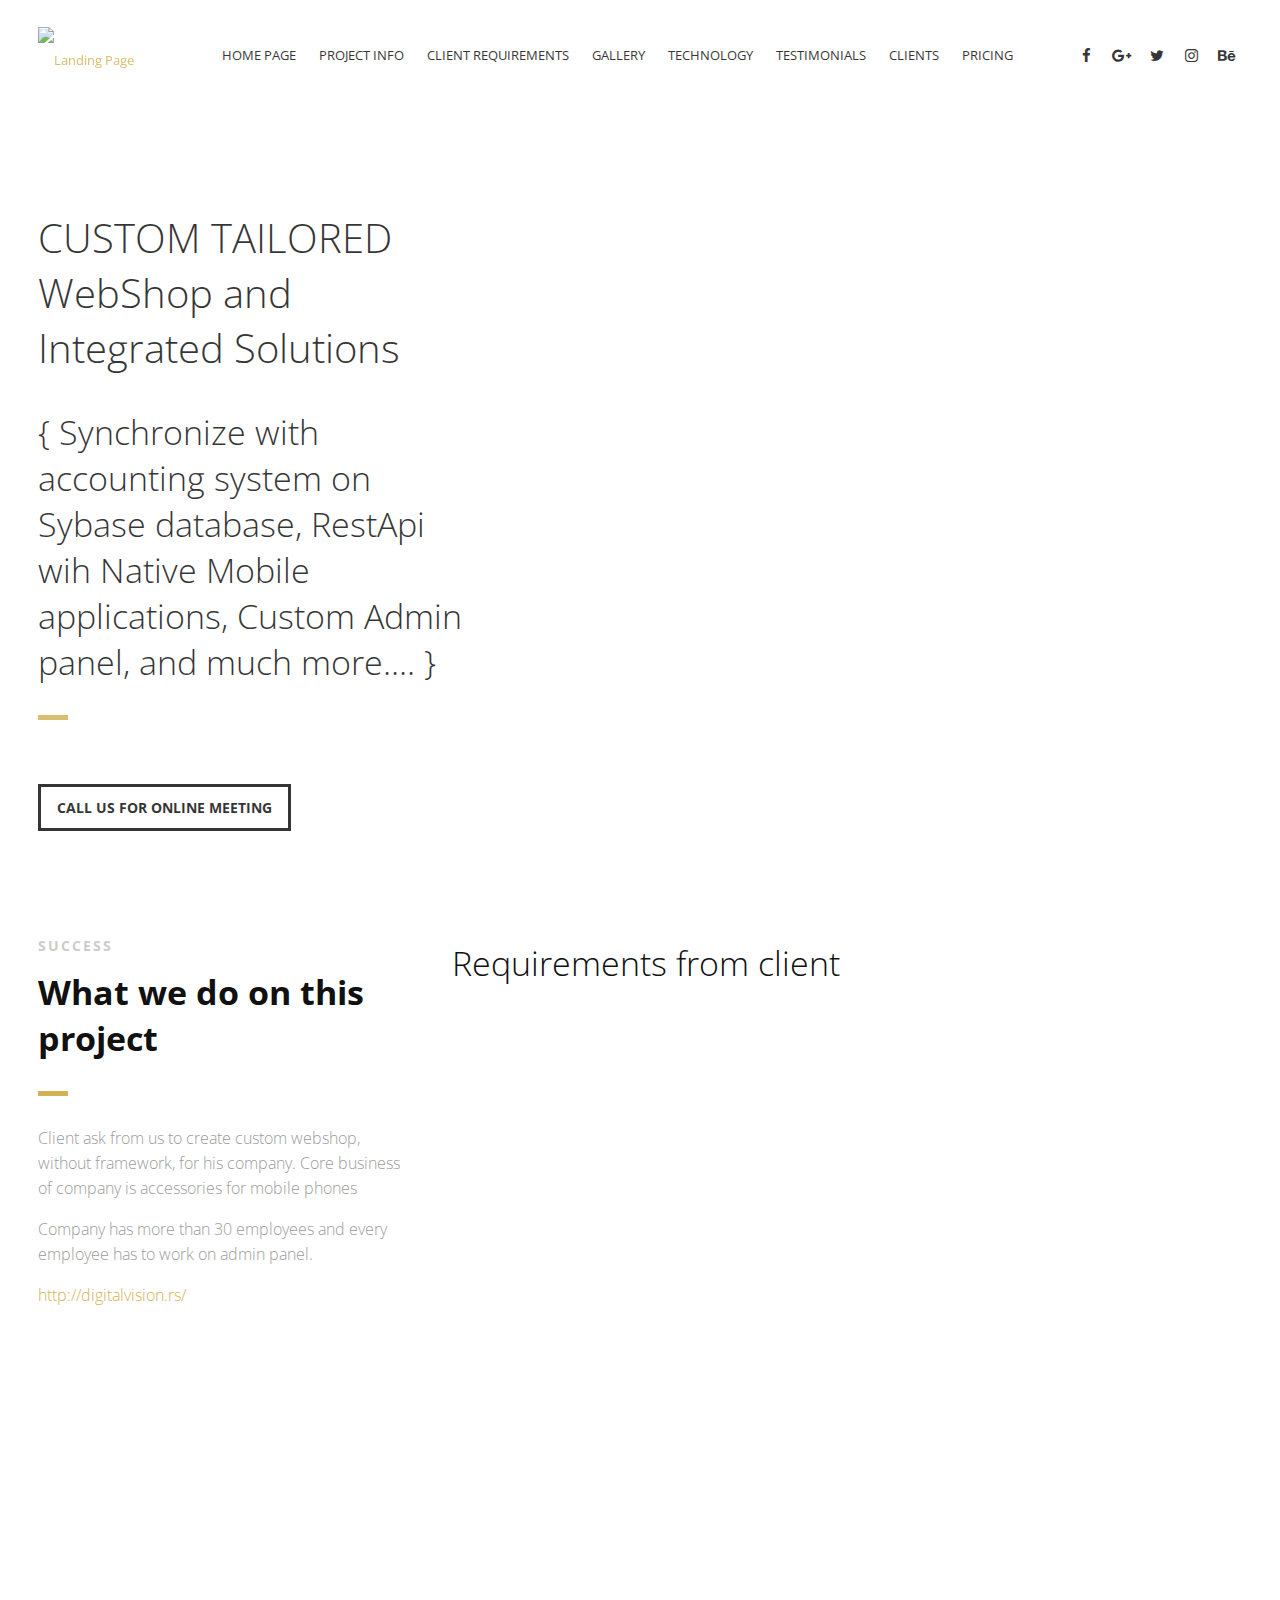
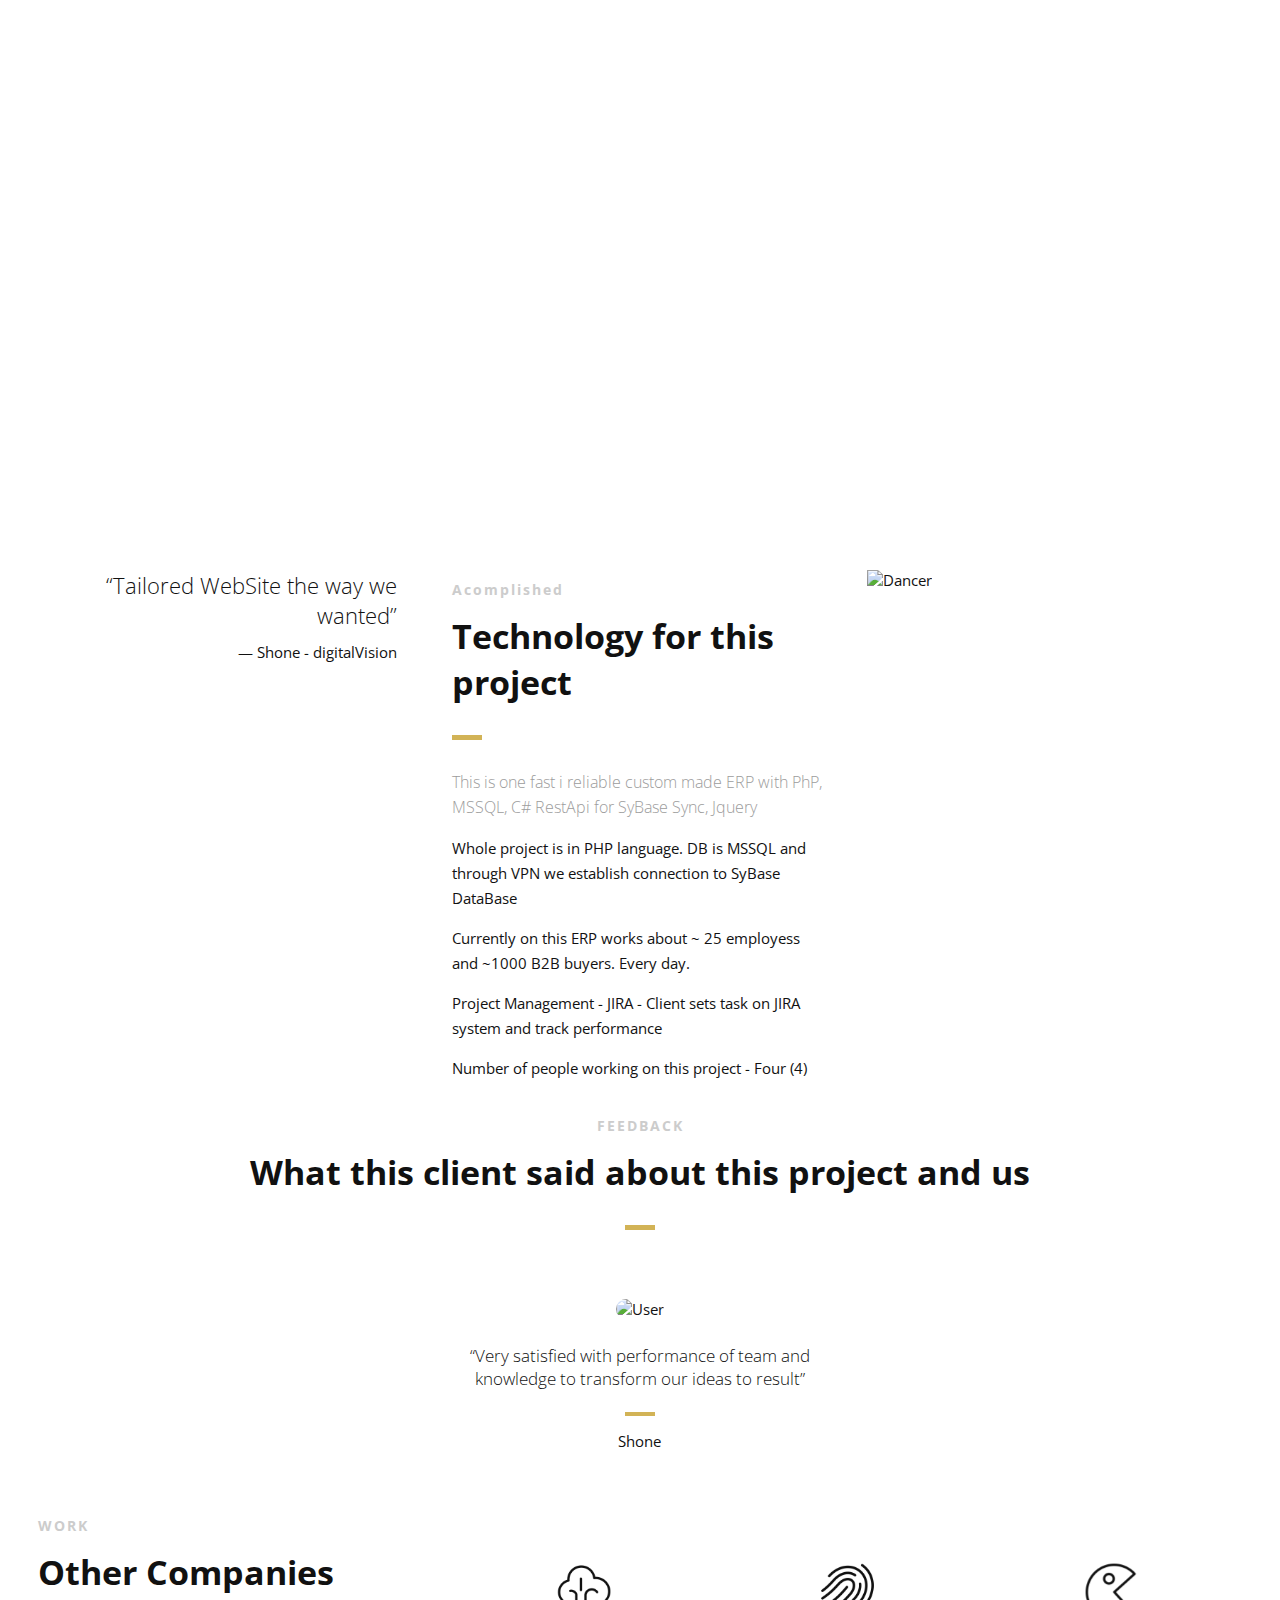
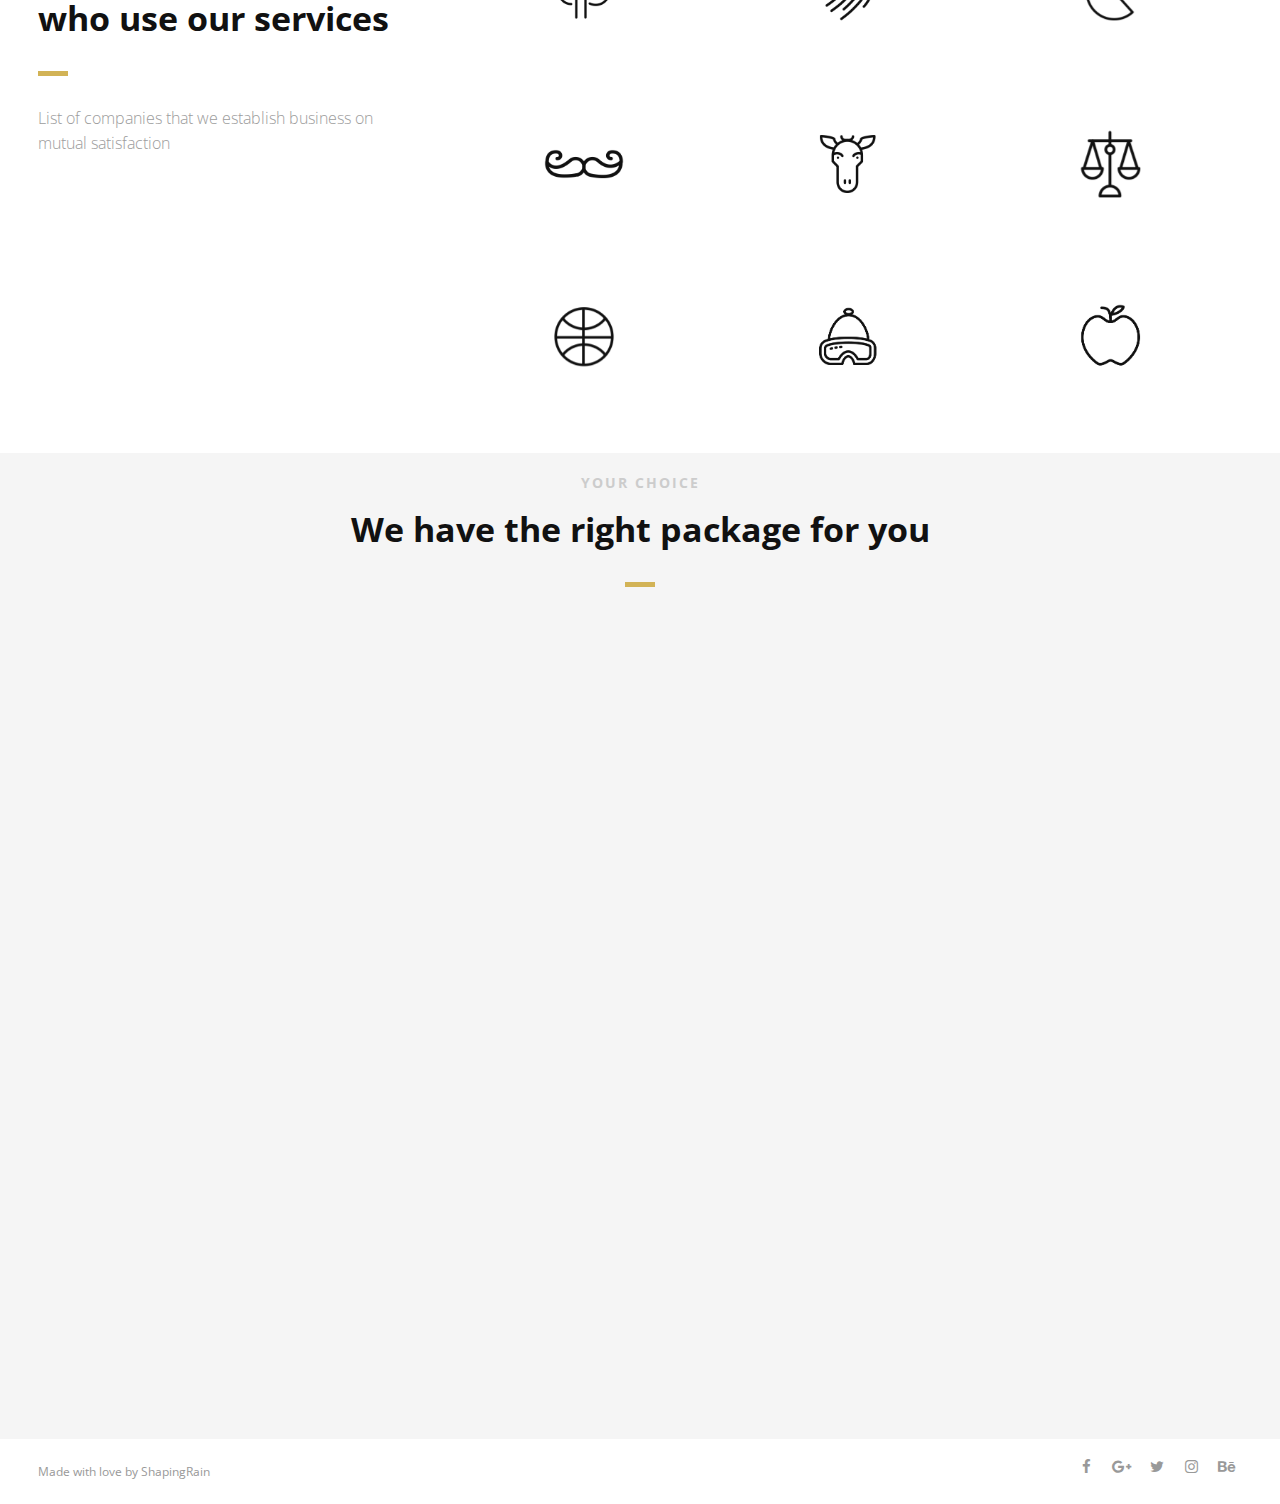
==== detailview/index.html @ 72f4856e "DetailedView" ====
<!DOCTYPE html>
<html>
<head lang="en">
    <meta charset="UTF-8">

    <!--Page Title-->
    <title>BeoDigital.Tech - Custom Tailored Web Solutions</title>

    <!--Meta Keywords and Description-->
    <meta name="keywords" content="">
    <meta name="description" content="">
    <meta name="viewport" content="width=device-width, initial-scale=1.0, user-scalable=no"/>

    <!--Favicon-->
    <link rel="shortcut icon" href="images/favicon.ico" title="Favicon"/>

    <!-- Main CSS Files -->
    <link rel="stylesheet" href="css/style.css">

    <!-- Namari Color CSS -->
    <link rel="stylesheet" href="css/namari-color.css">

    <!--Icon Fonts - Font Awesome Icons-->
    <link rel="stylesheet" href="css/font-awesome.min.css">

    <!-- Animate CSS-->
    <link href="css/animate.css" rel="stylesheet" type="text/css">

    <!--Google Webfonts-->
    <link href='https://fonts.googleapis.com/css?family=Open+Sans:400,300,600,700,800' rel='stylesheet' type='text/css'>
</head>
<body>

<!-- Preloader -->
<div id="preloader">
    <div id="status" class="la-ball-triangle-path">
        <div></div>
        <div></div>
        <div></div>
    </div>
</div>
<!--End of Preloader-->

<div class="page-borderXX" data-wow-duration="0.7s" data-wow-delay="0.2s">
    <div class="top-border wow fadeInDown animated" style="visibility: visible; animation-name: fadeInDown;"></div>
    <div class="right-border wow fadeInRight animated" style="visibility: visible; animation-name: fadeInRight;"></div>
    <div class="bottom-border wow fadeInUp animated" style="visibility: visible; animation-name: fadeInUp;"></div>
    <div class="left-border wow fadeInLeft animated" style="visibility: visible; animation-name: fadeInLeft;"></div>
</div>

<div id="wrapper">

    <header class="scrollto clearfix" data-enllax-ratio=".5">
        <div id="header" class="nav-collapse">
            <div class="row clearfix">
                <div class="col-1">

                    <!--Logo-->
                    <div id="logo">

                        <!--Logo that is shown on the banner-->
                        <a href="/"><img src="/images/made-of-wood---logo.png" id="banner-logo" alt="Landing Page"/></a>
                        <!--End of Banner Logo-->

                        <!--The Logo that is shown on the sticky Navigation Bar-->
                        <img src="/images/made-of-wood---logo.png" id="navigation-logo" alt="Landing Page"/>
                        <!--End of Navigation Logo-->

                    </div>
                    <!--End of Logo-->

                    <aside>

                        <!--Social Icons in Header-->
                        <ul class="social-icons">
                            <li>
                                <a target="_blank" title="Facebook" href="https://www.facebook.com/username">
                                    <i class="fa fa-facebook fa-1x"></i><span>Facebook</span>
                                </a>
                            </li>
                            <li>
                                <a target="_blank" title="Google+" href="http://google.com/+username">
                                    <i class="fa fa-google-plus fa-1x"></i><span>Google+</span>
                                </a>
                            </li>
                            <li>
                                <a target="_blank" title="Twitter" href="http://www.twitter.com/username">
                                    <i class="fa fa-twitter fa-1x"></i><span>Twitter</span>
                                </a>
                            </li>
                            <li>
                                <a target="_blank" title="Instagram" href="http://www.instagram.com/username">
                                    <i class="fa fa-instagram fa-1x"></i><span>Instagram</span>
                                </a>
                            </li>
                            <li>
                                <a target="_blank" title="behance" href="http://www.behance.net">
                                    <i class="fa fa-behance fa-1x"></i><span>Behance</span>
                                </a>
                            </li>
                        </ul>
                        <!--End of Social Icons in Header-->

                    </aside>

                    <!--Main Navigation-->
                    <nav id="nav-main">
                        <ul>
                            <li>
                                <a href="/">HOME PAGE</a>
                            </li>
                            <li>
                                <a href="#banner">Project info</a>
                            </li>
                            <li>
                                <a href="#about">Client requirements</a>
                            </li>
                            <li>
                                <a href="#gallery">Gallery</a>
                            </li>
                            <li>
                                <a href="#services">Technology</a>
                            </li>
                            <li>
                                <a href="#testimonials">Testimonials</a>
                            </li>
                            <li>
                                <a href="#clients">Clients</a>
                            </li>
                            <li>
                                <a href="#pricing">Pricing</a>
                            </li>
                        </ul>
                    </nav>
                    <!--End of Main Navigation-->

                    <div id="nav-trigger"><span></span></div>
                    <nav id="nav-mobile"></nav>

                </div>
            </div>
        </div>
        <!--End of Header-->

        <!--Banner Content-->
        <div id="banner-content" class="row clearfix">

            <div class="col-38">

                <div class="section-heading">
                    <h1>CUSTOM TAILORED WebShop and Integrated Solutions</h1>

                    <h2>{ Synchronize with accounting system on Sybase database, RestApi wih Native Mobile applications, Custom Admin panel, and much more.... }</h2>
                </div>

                <!--Call to Action-->
                <a href="/#contact" class="button">CALL US FOR ONLINE MEETING</a>
                <!--End Call to Action-->

            </div>
            <div class="col-61">
                <img src="images/banner-images/digitalvisionblack.png" alt="">
                <!--End Call to Action-->

            </div>

        </div>
        <!--End of Row-->
    </header>

    <!--Main Content Area-->
    <main id="content">

        <!--Introduction-->
        <section id="about" class="introduction scrollto">

            <div class="row clearfix">

                <div class="col-3">
                    <div class="section-heading">
                        <h3>SUCCESS</h3>

                        <h2 class="section-title">What we do on this project</h2>

                        <p class="section-subtitle">Client ask from us to create custom webshop, without framework, for his company. Core business of company is accessories for mobile phones</p>

                        <p class="section-subtitle">Company has more than 30 employees and every employee has to work on admin panel. </p>
                        <p class="section-subtitle"><a target="_blank" href="http://digitalvision.rs/">http://digitalvision.rs/</a></p>
                    </div>

                </div>

                <div class="col-2-3">
                    <h2>Requirements from client</h2>


                    <div class="col-2 icon-block icon-top wow fadeInUp catul" data-wow-delay="0.1s">
                        <div class="icon-block-description">
                            <h4>Fast and reliable website</h4>

                            <p>What we do : </p>

                            <p>Because most of selling is in the morning hours, we use AWS instance and optimise resources based on customer behavior.</p>

                            <p>Also we monitoring and customise AWS instance (Ubuntu) for best performance</p>
                        </div>
                    </div>

                    <div class="col-2 icon-block icon-top wow fadeInUp catul" data-wow-delay="0.1s">
                        <div class="icon-block-description">
                            <h4>Synchronise all articles data from accounting software on every change in system</h4>

                            <p>What we do : </p>

                            <p>Accounting DataBase is SyBase so we have to creat two ways of comunication</p>
                            <ul>
                                <li>Direct query to DataBase</li>
                                <li>Use RestAPi Calls</li>
                            </ul>
                            <p>For that operation we create two way VPN communication with central Accounting DataBase</p>
                            <aside id="gallery" class="row text-center scrollto clearfix" data-featherlight-gallery
                                   data-featherlight-filter="a">
                                <a href="/dokumenti/awsvpn.jpg" data-featherlight="image" class="col-2 wow fadeIn"
                                   data-wow-delay="0.1s"><img src="/dokumenti/awsvpn.jpg" alt="Landing Page"/></a>
                            </aside>
                        </div>
                    </div>

                    <div class="col-2 icon-block icon-top wow fadeInUp catul" data-wow-delay="0.1s">
                        <div class="icon-block-description">
                            <h4>Create custom admin panel</h4>

                            <p>What we do : </p>

                            <p>Admin panel consist of two parts</p>
                            <ul>
                                <li>System monitoring - B2B ordering</li>
                                <li>Front End Management</li>
                            </ul>
                            <p>And much more custom solutions... Mail Server, Actions, News, Reviews, Banners, Custom prices, total consumption (week, month, year)....</p>
                            <p style="text-decoration: underline">In short, what client usk from us to create we accomplish that task</p>

                        </div>
                    </div>

                    <div class="col-2 icon-block icon-top wow fadeInUp catul" data-wow-delay="0.1s">
                        <div class="icon-block-description">
                            <h4>Mobile application for in house merchandisers and traveling salesman</h4>
                            <p>What we do : </p>
                            <p>We create couple mobile applications which rely on Server RestApi call</p>
                            <p>Every application in custom made, native platform and high level of security - (some of them are not on market)</p>
                            <p><br><br><br></p>
                        </div>
                    </div>



                    <div class="col-2 icon-block icon-top wow fadeInUp catul" data-wow-delay="0.1s">
                        <div class="icon-block-description">
                            <h4>Support</h4>

                            <p style="text-decoration: underline">When we develop website from ground we give client full support and maintenance of whole system</p>
                            <p>24/7</p>
                        </div>
                    </div>

                    <div class="col-2 icon-block icon-top wow fadeInUp catul" data-wow-delay="0.1s">
                        <div class="icon-block-description">
                            <h4>Custom design</h4>
                            <p>What we do : </p>
                            <p>Accordin to requst of client we create custom design</p>
                            <p>Fully Responsive</p>
                        </div>
                    </div>


                  <!--  <div class="col-2 icon-block icon-top wow fadeInUp" data-wow-delay="0.5s">
                        <div class="icon">
                            <i class="fa fa-tablet fa-2x"></i>
                        </div>
                        <div class="icon-block-description">
                            <h4>Fully Responsive</h4>
                            <p>Id porro tritani recusabo usu, eum intellegam consequuntur et. Fugit debet ea sit, an pro
                                nemore vivendum</p>
                        </div>
                    </div>-->



                </div>

            </div>


        </section>
        <!--End of Introduction-->


        <!--Gallery-->
        <aside id="gallery" class="row text-center scrollto clearfix" data-featherlight-gallery
               data-featherlight-filter="a">

            <a href="/detailview/images/gallery-images/digitalvision1.PNG" data-featherlight="image" class="col-3 wow fadeIn"
               data-wow-delay="0.1s"><img src="/detailview/images/gallery-images/digitalvision1.PNG" alt="Landing Page"/></a>
            <a href="/detailview/images/gallery-images/digitalvision2.PNG" data-featherlight="image" class="col-3 wow fadeIn"
               data-wow-delay="0.3s"><img src="/detailview/images/gallery-images/digitalvision2.PNG" alt="Landing Page"/></a>
            <a href="/detailview/images/gallery-images/digitalvision3.PNG" data-featherlight="image" class="col-3 wow fadeIn"
               data-wow-delay="0.5s"><img src="/detailview/images/gallery-images/digitalvision3.PNG" alt="Landing Page"/></a>
            <a href="/detailview/images/gallery-images/digitalvision4.PNG" data-featherlight="image" class="col-3 wow fadeIn"
               data-wow-delay="1.1s"><img src="/detailview/images/gallery-images/digitalvision4.PNG" alt="Landing Page"/></a>
            <a href="/detailview/images/gallery-images/digitalvision5.PNG" data-featherlight="image" class="col-3 wow fadeIn"
               data-wow-delay="0.9s"><img src="/detailview/images/gallery-images/digitalvision5.PNG" alt="Landing Page"/></a>
            <a href="/detailview/images/gallery-images/digitalvision6.PNG" data-featherlight="image" class="col-3 wow fadeIn"
               data-wow-delay="0.7s"><img src="/detailview/images/gallery-images/digitalvision6.PNG" alt="Landing Page"/></a>

        </aside>
        <!--End of Gallery-->


        <!--Content Section-->
        <div id="services" class="scrollto clearfix">

            <div class="row no-padding-bottom clearfix">


                <!--Content Left Side-->
                <div class="col-3">
                    <!--User Testimonial-->
                    <blockquote class="testimonial text-right bigtest">
                        <q>Tailored WebSite the way we wanted</q>
                        <footer>— Shone - digitalVision</footer>
                    </blockquote>
                    <!-- End of Testimonial-->

                </div>
                <!--End Content Left Side-->

                <!--Content of the Right Side-->
                <div class="col-3">
                    <div class="section-heading">
                        <h3>Acomplished</h3>

                        <h2 class="section-title">Technology for this project</h2>

                        <p class="section-subtitle">This is one fast i reliable custom made ERP with PhP, MSSQL, C# RestApi for SyBase Sync, Jquery </p>
                    </div>
                    <p>
                        Whole project is in PHP language. DB is MSSQL and through VPN we establish connection to SyBase DataBase
                    </p>

                    <p>
                        Currently on this ERP works about ~ 25 employess and ~1000 B2B buyers. Every day.
                    </p>
                    <p>
                        Project Management - JIRA - Client sets task on JIRA system and track performance
                    </p>
                    <p>
                        Number of people working on this project - Four (4)
                    </p>
                    <!-- Just replace the Video ID "UYJ5IjBRlW8" with the ID of your video on YouTube (Found within the URL) -->
                   <!-- <a href="#" data-videoid="UYJ5IjBRlW8" data-videosite="youtube" class="button video link-lightbox">
                        WATCH VIDEO <i class="fa fa-play" aria-hidden="true"></i>
                    </a>-->
                    
                </div>
                <!--End Content Right Side-->

                <div class="col-3">
                    <img src="/detailview/images/banner-images/blue_line.png" alt="Dancer"/>
                </div>

            </div>


        </div>
        <!--End of Content Section-->

        <!--Testimonials-->
        <aside id="testimonials" class="scrollto text-center" data-enllax-ratio=".2">

            <div class="row clearfix">

                <div class="section-heading">
                    <h3>FEEDBACK</h3>

                    <h2 class="section-title">What this client said about this project and us</h2>
                </div>

                <!--User Testimonial-->
                <blockquote class="col-3 testimonial classic">

                </blockquote>
                <!-- End of Testimonial-->

                <!--User Testimonial-->
                <blockquote class="col-3 testimonial classic">
                    <img src="images/user-images/logodigitalvision.png" alt="User"/>
                    <q>Very satisfied with performance of team and knowledge to transform our ideas to result</q>
                    <footer>Shone</footer>
                </blockquote>
                <!-- End of Testimonial-->

                <!--User Testimonial-->
                <blockquote class="col-3 testimonial classic">

                </blockquote>
                <!-- End of Testimonial-->

            </div>

        </aside>
        <!--End of Testimonials-->

        <!--Clients-->
        <section id="clients" class="scrollto clearfix">
            <div class="row clearfix">

                <div class="col-3">

                    <div class="section-heading">
                        <h3>WORK</h3>

                        <h2 class="section-title">Other Companies who use our services</h2>

                        <p class="section-subtitle">List of companies that we establish business on mutual satisfaction</p>
                    </div>

                </div>

                <div class="col-2-3">

                    <a href="#" class="col-3">
                        <img src="images/company-images/company-logo1.png" alt="Company"/>

                        <div class="client-overlay"><span>Tree</span></div>
                    </a>
                    <a href="#" class="col-3">
                        <img src="images/company-images/company-logo2.png" alt="Company"/>

                        <div class="client-overlay"><span>Fingerprint</span></div>
                    </a>
                    <a href="#" class="col-3">
                        <img src="images/company-images/company-logo3.png" alt="Company"/>

                        <div class="client-overlay"><span>The Man</span></div>
                    </a>
                    <a href="#" class="col-3">
                        <img src="images/company-images/company-logo4.png" alt="Company"/>

                        <div class="client-overlay"><span>Mustache</span></div>
                    </a>
                    <a href="#" class="col-3">
                        <img src="images/company-images/company-logo5.png" alt="Company"/>

                        <div class="client-overlay"><span>Goat</span></div>
                    </a>
                    <a href="#" class="col-3">
                        <img src="images/company-images/company-logo6.png" alt="Company"/>

                        <div class="client-overlay"><span>Justice</span></div>
                    </a>
                    <a href="#" class="col-3">
                        <img src="images/company-images/company-logo7.png" alt="Company"/>

                        <div class="client-overlay"><span>Ball</span></div>
                    </a>
                    <a href="#" class="col-3">
                        <img src="images/company-images/company-logo8.png" alt="Company"/>

                        <div class="client-overlay"><span>Cold</span></div>
                    </a>

                    <a href="#" class="col-3">
                        <img src="images/company-images/company-logo9.png" alt="Company"/>

                        <div class="client-overlay"><span>Cold</span></div>
                    </a>

                </div>

            </div>
        </section>
        <!--End of Clients-->

        <!--Pricing Tables-->
        <section id="pricing" class="secondary-color text-center scrollto clearfix ">
            <div class="row clearfix">

                <div class="section-heading">
                    <h3>YOUR CHOICE</h3>

                    <h2 class="section-title">We have the right package for you</h2>
                </div>

                <!--Pricing Block-->
                <div class="pricing-block col-3 wow fadeInUp" data-wow-delay="0.4s">
                    <div class="pricing-block-content">
                        <h3>Personal</h3>

                        <p class="pricing-sub">The standard version</p>

                        <div class="pricing">
                            <div class="price"><span>$</span>19</div>
                            <p>Lorem ipsum dolor sit amet, consectetur adipiscing elit</p>
                        </div>
                        <ul>
                            <li>5 Downloads</li>
                            <li>2 Extensions</li>
                            <li>Tutorials</li>
                            <li>Forum Support</li>
                            <li>1 year free updates</li>
                        </ul>
                        <a href="#" class="button">BUY TODAY</a>
                    </div>
                </div>
                <!--End Pricing Block-->

                <!--Pricing Block-->
                <div class="pricing-block featured col-3 wow fadeInUp" data-wow-delay="0.6s">
                    <div class="pricing-block-content">
                        <h3>Student</h3>

                        <p class="pricing-sub">Most popular choice</p>

                        <div class="pricing">
                            <div class="price"><span>$</span>29</div>
                            <p>Lorem ipsum dolor sit amet, consectetur adipiscing elit</p>
                        </div>
                        <ul>
                            <li>15 Downloads</li>
                            <li>5 Extensions</li>
                            <li>Tutorials with Files</li>
                            <li>Forum Support</li>
                            <li>2 years free updates</li>
                        </ul>
                        <a href="#" class="button">BUY TODAY</a>
                    </div>
                </div>
                <!--End Pricing Block-->

                <!--Pricing Block-->
                <div class="pricing-block col-3 wow fadeInUp" data-wow-delay="0.8s">
                    <div class="pricing-block-content">
                        <h3>Business</h3>

                        <p class="pricing-sub">For the whole team</p>

                        <div class="pricing">
                            <div class="price"><span>$</span>49</div>
                            <p>Lorem ipsum dolor sit amet, consectetur adipiscing elit</p>
                        </div>
                        <ul>
                            <li>Unlimited Downloads</li>
                            <li>Unlimited Extensions</li>
                            <li>HD Video Tutorials</li>
                            <li>Chat Support</li>
                            <li>Lifetime free updates</li>
                        </ul>
                        <a href="#" class="button">BUY TODAY</a>
                    </div>
                </div>
                <!--End Pricing Block-->

            </div>
        </section>
        <!--End of Pricing Tables-->

    </main>
    <!--End Main Content Area-->


    <!--Footer-->
    <footer id="landing-footer" class="clearfix">
        <div class="row clearfix">

            <p id="copyright" class="col-2">Made with love by <a href="https://www.shapingrain.com">ShapingRain</a></p>

            <!--Social Icons in Footer-->
            <ul class="col-2 social-icons">
                <li>
                    <a target="_blank" title="Facebook" href="https://www.facebook.com/username">
                        <i class="fa fa-facebook fa-1x"></i><span>Facebook</span>
                    </a>
                </li>
                <li>
                    <a target="_blank" title="Google+" href="http://google.com/+username">
                        <i class="fa fa-google-plus fa-1x"></i><span>Google+</span>
                    </a>
                </li>
                <li>
                    <a target="_blank" title="Twitter" href="http://www.twitter.com/username">
                        <i class="fa fa-twitter fa-1x"></i><span>Twitter</span>
                    </a>
                </li>
                <li>
                    <a target="_blank" title="Instagram" href="http://www.instagram.com/username">
                        <i class="fa fa-instagram fa-1x"></i><span>Instagram</span>
                    </a>
                </li>
                <li>
                    <a target="_blank" title="behance" href="http://www.behance.net">
                        <i class="fa fa-behance fa-1x"></i><span>Behance</span>
                    </a>
                </li>
            </ul>
            <!--End of Social Icons in Footer-->
        </div>
    </footer>
    <!--End of Footer-->

</div>

<!-- Include JavaScript resources -->
<script src="js/jquery.1.8.3.min.js"></script>
<script src="js/wow.min.js"></script>
<script src="js/featherlight.min.js"></script>
<script src="js/featherlight.gallery.min.js"></script>
<script src="js/jquery.enllax.min.js"></script>
<script src="js/jquery.scrollUp.min.js"></script>
<script src="js/jquery.easing.min.js"></script>
<script src="js/jquery.stickyNavbar.min.js"></script>
<script src="js/jquery.waypoints.min.js"></script>
<script src="js/images-loaded.min.js"></script>
<script src="js/lightbox.min.js"></script>
<script src="js/site.js"></script>


</body>
</html>
---- detailview/css/style.css ----
/* Namari Landing Page v.1.1.0 Style Index - a free landing page by shapingrain.com

1. Default and Reset styles
- 1.1 Input Elements
2. Global elements
- 2.1 Header
- 2.2 Logo
- 2.3 Buttons
- 2.4 Navigation
- 2.5 Social Elements
- 2.6 Images
3. Fonts and Headings
4. Banner
- 4.1 SignUp Form
5. Content Elements
- 5.1 Icons
- 5.2 Parallax Elements
- 5.3 Divider
6. Landing Page Sections
- 6.1 Features
- 6.2 Testimonials
- 6.3 Gallery
- 6.4 Video
- 6.5 Clients
- 6.6 Pricing Table
7. Footer


/*------------------------------------------------------------------------------------------*/
/* 1. Defaults & Reset of specific styles across browsers */
/*------------------------------------------------------------------------------------------*/

*, *:before, *:after {
    -webkit-box-sizing: border-box;
    -moz-box-sizing: border-box;
    box-sizing: border-box;
}

body, div, dl, dt, dd, ul, ol, li, h1, h2, h3, h4, h5, h6, pre, form, blockquote, th, td {
    margin: 0;
    padding: 0;
    direction: ltr;
}

body {
    margin: 0;
    padding: 0;
    -webkit-font-smoothing: antialiased;
    overflow-x: hidden;
}

p {
    line-height: 25px;
}

.row img {
    height: auto;
    max-width: 100%;
}

a {
    text-decoration: none;
    line-height: inherit;
    -webkit-transition: opacity 0.3s ease-out;
    -moz-transition: opacity 0.3s ease-out;
    -o-transition: opacity 0.3s ease-out;
    transition: opacity 0.3s ease-out;
}

iframe {
    border: 0 !important;
}

.parallax-window {
    min-height: 400px;
    background: transparent;
}

figure {
    margin: 0;
}

/* Page Border */

.page-border {
    position: fixed;
    z-index: 999999;
    pointer-events: none;
}

.page-border .bottom-border, .page-border .left-border, .page-border .right-border, .page-border .top-border {
    background: #f3f3ef;
    position: fixed;
    z-index: 9999;
}

.page-border > .top-border, .page-border > .right-border, .page-border > .bottom-border, .page-border > .left-border {
    padding: 11px;
    background: #ccc;
}

.page-border .bottom-border, .page-border .top-border {
    width: 100%;
    padding: 10px;
    left: 0;
}

.page-border .left-border, .page-border .right-border {
    padding: 10px;
    height: 100%;
    top: 0;
}

.page-border .top-border {
    top: 0;
}

.page-border .right-border {
    right: 0;
}

.page-border .bottom-border {
    bottom: 0;
}

.page-border .left-border {
    left: 0;
}

#wrapper {
    margin:0 0px;
    padding: 0px 0;
    position: relative;
}


/* --------- 1.1 Input Elements ---------- */

input, textarea {
    border: 1px solid #e1e1e1;
    padding: 10px;
    -webkit-transition: all .3s linear;
    -moz-transition: all .3s linear;
    transition: all .3s linear;
    border-radius: 3px;
}

input {
    height: 40px;
    margin: 3px 0;
    outline: none;
    line-height: normal;
    font-size: 14px;
}

input[type="submit"] {
    cursor: pointer;
    border-style: solid;
    border-width: 2px;
    padding-top: 0;
    padding-bottom: 0;
}

select {
    border: 1px solid #e1e1e1;
    height: 40px;
    padding: 5px;
}

input:focus, textarea:focus {
    box-shadow: inset 0 1px 3px rgba(0, 0, 0, 0.1);
}

*:focus {
    outline: none;
}

/*------------------------------------------------------------------------------------------*/
/* 2. Layout Elements */
/*------------------------------------------------------------------------------------------*/

section {
    clear: both;
    overflow: hidden;
}

/* Rows and Columns */

.row {
    max-width: 1245px;
    margin: 0 auto;
    padding: 10px 0;
    position: relative;
}

.no-padding-bottom .row, .no-padding-bottom div, .no-padding-bottom.row {
    padding-bottom: 0;
}

.no-padding-top.row, .no-padding-top div {
    padding-top: 0;
}

.big-padding-top {
    padding-top: 75px !important;
}

.big-padding-bottom {
    padding-bottom: 85px !important;
}

/* Targets all elements */

[class*='col-'] {
    float: left;
    padding: 20px;
}

#clients .col-2-3 [class*='col-'] {
    padding: 0;
}

/* Clearfix */

.clearfix:after {
    content: "";
    display: table;
    clear: both;
}

/* Main Widths */

.col-1 {
    width: 100%;
}

.col-2 {
    width: 50%;
}

.col-3 {
    width: 33.33%;
}

.col-4 {
    width: 25%;
}

.col-5 {
    width: 20%;
}

.col-6 {
    width: 16.6666666667%;
}

.col-7 {
    width: 14.2857142857%;
}

.col-8 {
    width: 12.5%;
}

.col-9 {
    width: 11.1111111111%;
}

.col-10 {
    width: 10%;
}

.col-11 {
    width: 9.09090909091%;
}

.col-12 {
    width: 8.33%;
}

.col-2-3 {
    width: 66.66%;
}

.col-3-4 {
    width: 75%;
}

.col-9-10 {
    width: 90%;
}

/* Golden Ratio */
.col-61 {
    width: 61.8%;
}

.col-38 {
    width: 38.2%;
}

/* --------- 2.1 Header --------- */

#header {
    height: 71px !important;
    overflow: visible;
    z-index: 9999;
    width: 100%;
    position: absolute !important;
}

#header .row {
    padding: 0;
}

#header aside {
    text-align: right;
}

#header ul {
    text-align: center;
}

#header li {
    display: inline-block;
    list-style: none;
    margin: 0;
}

/* --------- 2.2 Logo ---------- */

#logo {
    float: left;
    height: 71px;
    line-height: 66px;
    margin-right: 15px;
}

#logo h1, #logo h2 {
    display: inline-block;
}

#banner #logo h1 {
    font-size: 28px;
    margin-right: 10px;
    font-weight: 900;
    padding: 0;
}

#logo h2 {
    font-size: 18px;
    padding: 0;
}

#logo img {
    max-height: 55px;
    vertical-align: middle;
    margin-right: 15px;
}

#navigation-logo {
    display: none;
}

.nav-solid #logo #banner-logo {
    display: none;
}

.nav-solid #logo #navigation-logo {
    display: inline-block;
}

/* --------- 2.3 Buttons ---------- */

.call-to-action {
    padding: 35px 0 35px 0;
}

/*Style*/

.button {
    font-size: 16px;
    margin: 35px 0;
    padding: 11px 16px;
    -webkit-transition: all .3s linear;
    -moz-transition: all .3s linear;
    transition: all .3s linear;
    display: inline-block;
    border-width: 3px;
    border-style: solid;
}

/* Play Button */

#video-section {
    position:relative;
}

.play-video {
    height:110px;
    position:absolute;
    top:50%;
    margin-top:-110px;
    width:100%;
}

.play-icon {
    display: inline-block;
    font-size: 0px;
    cursor: pointer;
    margin: 45px auto;
    width: 110px;
    height: 110px;
    border-radius: 50%;
    text-align: center;
    position: relative;
    z-index: 1;
}

.play-icon:after {
    pointer-events: none;
    position: absolute;
    width: 100%;
    height: 100%;
    border-radius: 50%;
    content: '';
    -webkit-box-sizing: content-box;
    -moz-box-sizing: content-box;
    box-sizing: content-box;
}

.play-icon:before {
    font-family: 'fontawesome';
    content: '\f144';
    speak: none;
    font-size: 74px;
    line-height: 110px;
    font-style: normal;
    font-weight: normal;
    font-variant: normal;
    text-transform: none;
    display: block;
    -webkit-font-smoothing: antialiased;
    color:#fff;
}

.play-video .play-icon {
    background: rgba(255, 255, 255, 0.5);
    -webkit-transition: -webkit-transform ease-out 0.3s, background 0.4s;
    -moz-transition: -moz-transform ease-out 0.3s, background 0.4s;
    transition: transform ease-out 0.3s, background 0.4s;
}

.play-video .play-icon:after {
    top: 0;
    left: 0;
    padding: 0;
    z-index: -1;
    box-shadow: 0 0 0 2px rgba(255, 255, 255, 0.1);
    opacity: 0;
    -webkit-transform: scale(0.9);
    -moz-transform: scale(0.9);
    -ms-transform: scale(0.9);
    transform: scale(0.9);
}

.play-video .play-icon:hover {
    background: rgba(255, 255, 255, 0.05);
    -webkit-transform: scale(0.93);
    -moz-transform: scale(0.93);
    -ms-transform: scale(0.93);
    transform: scale(0.93);
    color: #fff;
}


/* --------- 2.4 Navigation ---------- */

#header {
    font-size: 13px;
}

#header aside {
    float: right;
}

#header nav ul {
    text-transform: uppercase;

}

#header nav a {
    height: 71px;
    line-height: 71px;
    display: block;
    padding: 0 10px;
}

#header nav a:hover {
    opacity: 0.6;
}

/*Navigation Solid*/

#header.nav-solid [class*='col-'] {
    padding: 0 20px;
}

#header.nav-solid {
    background: #fff;
    box-shadow: 2px 0px 3px rgba(0, 0, 0, 0.2);
    position: fixed !important;
    left:0;
}

#header.nav-solid nav a {
    border-bottom: 3px solid;
    border-color: #fff;
    -webkit-transition: all 0.3s ease-out;
    -moz-transition: all 0.3s ease-out;
    -o-transition: all 0.3s ease-out;
    transition: all 0.3s ease-out;
}

#header.nav-solid nav a:hover {
    opacity: 1;
}

/* Social Elements when Solid*/

#header.nav-solid .social-icons a {
    -webkit-transition: all 0.3s ease-out;
    -moz-transition: all 0.3s ease-out;
    -o-transition: all 0.3s ease-out;
    transition: all 0.3s ease-out;
    opacity: 0.5;
}

#header.nav-solid .social-icons a:hover {
    opacity: 1;
    color: #e4473c;
}

/* Responsive Nav Styling */

#nav-trigger {
    display: none;
    text-align: right;
}

#nav-trigger span {
    display: inline-block;
    width: 38px;
    height: 71px;
    color: #111;
    cursor: pointer;
    text-transform: uppercase;
    font-size: 22px;
    text-align: center;
    border-top-right-radius: 5px;
    border-top-left-radius: 5px;
    -webkit-transition: all 0.3s ease-out;
    -moz-transition: all 0.3s ease-out;
    -o-transition: all 0.3s ease-out;
    transition: all 0.3s ease-out;
}

#nav-trigger span:after {
    font-family: "fontAwesome";
    display: inline-block;
    width: 38px;
    height: 71px;
    line-height: 75px;
    text-align: center;
    content: "\f0c9";
    border-top-right-radius: 5px;
    border-top-left-radius: 5px;
}

#nav-trigger span.open:after {
    content: "\f00d";
}

#nav-trigger span:hover, .nav-solid #nav-trigger span.open:hover, .nav-solid #nav-trigger span:hover {
    opacity: 0.6;
}

#nav-trigger span.open, #nav-trigger span.open:hover {
    color: #111;
}

.nav-solid #nav-trigger span.open:hover {
    color: #999;
}

.nav-solid #nav-trigger span {
    color: #999;
    opacity: 1;
}

nav#nav-mobile {
    position: relative;
    display: none;
}

nav#nav-mobile ul {
    display: none;
    list-style-type: none;
    position: absolute;
    left: 0;
    right: 0;
    margin-left: -20px;
    margin-right: -20px;
    padding-top: 10px;
    padding-bottom: 10px;
    text-align: center;
    background-color: #fff;
    box-shadow: 0 5px 3px rgba(0, 0, 0, 0.2);
}

nav#nav-mobile ul:after {
    display: none;
}

nav#nav-mobile li {
    margin: 0 20px;
    float: none;
    text-align: left;
    border-bottom: 1px solid #e1e1e1;
}

nav#nav-mobile li:last-child {
    border-bottom: none;
}

.nav-solid nav#nav-mobile li {
    border-top: 1px solid #e1e1e1;
    border-bottom: none;
}

nav#nav-mobile a {
    display: block;
    padding: 12px 0;
    color: #333;
    width: 100%;
    height: auto;
    line-height: normal;
    display: block;
    border-bottom: none !important;
    -webkit-transition: all 0.3s ease-out;
    -moz-transition: all 0.3s ease-out;
    -o-transition: all 0.3s ease-out;
    transition: all 0.3s ease-out;
}

nav#nav-mobile a:hover {
    background: #fafafa;
    opacity: 1;
}

/* --------- 2.5 Social Elements ---------- */

#header .col-4 {
    text-align: right;
}

.social-icons {
    display: inline-block;
    list-style: none;
}

.social-icons a {
    display: inline-block;
    width: 32px;
    text-align: center;
}

.social-icons a:hover {
    opacity: 0.7;
}

.social-icons span {
    display: none;
}

#header .social-icons {
    margin-top: 27px;
}

/* --------- 2.6 Images ---------- */

/*Alignment*/

img {
    vertical-align: top;
}

.image-center {
    display: block;
    margin: 0 auto;
}

a img {
    border: none;
    -webkit-transition: all 0.3s ease-out;
    -moz-transition: all 0.3s ease-out;
    -o-transition: all 0.3s ease-out;
    transition: all 0.3s ease-out;
    -webkit-backface-visibility: hidden;
}

a img:hover {
    opacity: 0.7;
}

/*------------------------------------------------------------------------------------------*/
/* 3. Fonts */
/*------------------------------------------------------------------------------------------*/

h1 {
    padding: 20px 0;
}

h2 {
    padding: 14px 0;
}

h3 {
    padding: 10px 0;
}

h4 {
    padding: 7px 0;
}

h5 {
    padding: 7px 0;
}

h6 {
    padding: 7px 0;
}

/* Text Alignment */

.text-left {
    text-align: left;
}

.text-center {
    text-align: center;
}

.text-right {
    text-align: right;
}

/* Section Headings */

.section-heading {
    padding: 0 0 15px 0;
}

.section-subtitle {
    font-size: 18px;
    padding-top: 0;
}

.section-heading h3 {
    font-size: 14px;
    font-weight: bold;
    color: #ccc;
    letter-spacing: 2px;
    padding-bottom: 0;
}

/*------------------------------------------------------------------------------------------*/
/* 4. Banner */
/*------------------------------------------------------------------------------------------*/

#banner {
    background-size: cover;
}

#banner-content.row {
    padding-top: 170px;
    padding-bottom: 10px;
}

#banner h1 {
    padding-top: 5%;
}

#banner .section-heading:before {
    content: "";
    display: block;
    width: 30px;
    height: 5px;
    margin-top: 30px;
}



/*------------------------------------------------------------------------------------------*/
/* 5. Content Elements */
/*------------------------------------------------------------------------------------------*/

/* --------- 5.1 Icons ---------- */

/*Font Icon sizes*/

.fa-1x {
    font-size: 15px !important;
}

/*Icon Block*/

.icon-block {
    position: relative;
}

.icon-block h4 {
    font-weight: bold;
    padding-top: 0;
}

.icon-block .icon {
    position: absolute;
}

.icon-block p {
    margin-top: 0;
}

/* Icon Left*/

.icon-left .icon {
    left: 15;
}

.icon-left .icon-block-description {
    padding-left: 53px;
}

/* Icon Right */

.icon-right .icon {
    right: 15;
}

.icon-right .icon-block-description {
    padding-right: 53px;
}

/* Icon Above */

.icon-top {
    display: block;
}

.icon-top .icon {
    position: relative;
    display: block;
}

.icon-top .icon-block-description {
    padding-top: 25px;
}

/* --------- 5.2 Parallax Elements ---------- */

.banner-parallax-1, .banner-parallax-2, .banner-parallax-3 {
    min-height: 350px;
}

/* --------- 5.3 Divider ---------- */

.divider {
    position: relative;
    width: 40%;
    height: 20px;
    line-height: 20px;
    margin: 10px auto 5px auto;
    clear: both;
    text-align: center;
}

.divider-inner {
    position: absolute;
    height: 1px;
    width: 100%;
    top: 50%;
    margin-top: -1px;
    border-top: 1px solid;
    border-color: #e1e1e1;
}

.divider i {
    background: #fff;
    position: relative;
    top: -11px;
    padding: 0 5px 0 5px;
    color: #e1e1e1;
}

/*------------------------------------------------------------------------------------------*/
/* 6. Landing Page Sections */
/*------------------------------------------------------------------------------------------*/

/* --------- 6.1 Introduction ---------- */

.introduction img.featured {
    padding: 55px 0 0 0;
}

/* --------- 6.2 Features ---------- */

.features.row {
    padding-left: 5%;
    padding-right: 5%;
}

.features div:nth-child(4) {
    clear: both;
}

/* --------- 6.3 Testimonials ---------- */

.testimonial {
    padding: 15px;
}

blockquote {
    position: relative;
}

.testimonial img {
    max-height: 120px;
    border-radius: 250em;
}

.testimonial footer {
    padding-top: 12px;
}

/* Style Classic - Avatar above Testimonial */

.testimonial.classic img {
    display: inline-block;
    margin-bottom: 25px;
}

.testimonial.classic q {
    display: block;
}

.testimonial.classic footer:before {
    display: block;
    content: "";
    width: 30px;
    height: 4px;
    margin: 10px auto 15px auto;
}

/* Style Big */

.testimonial.bigtest {
    padding-top: 0;
}

.testimonial.bigtest q {
    font-size: 22px;
}

/* --------- 6.4 Gallery ---------- */

#gallery img {
    max-height: 300px;
}

#gallery [class*='col-'] {
    padding: 0;
}

#gallery a {
    display: inline-block;
    position: relative;
    overflow: hidden;
}

#gallery a:hover img {
    opacity: 0.15;
    -moz-backface-visibility: hidden;
}

#gallery a:before {
    font-size: 2.2em;
    font-style: normal;
    font-weight: normal;
    text-align: center;
    content: "+";
    width: 70px;
    height: 70px;
    border-radius: 100em;
    display: block;
    position: absolute;
    top: 55%;
    left: 50%;
    line-height: 72px;
    margin: -35px 0 0 -35px;
    opacity: 0;
    -webkit-transition: all .2s linear;
    -moz-transition: all .2s linear;
    transition: all .2s linear;
    vertical-align: middle;
}

#gallery a:hover:before {
    opacity: 1;
    top: 50%;
    left: 50%;
}

/**
 * Featherlight – ultra slim jQuery lightbox
 * Version 1.3.3 - http://noelboss.github.io/featherlight/
 *
 * Copyright 2015, Noël Raoul Bossart (http://www.noelboss.com)
 * MIT Licensed.
**/
@media all {
    .featherlight {
        display: none;

        /* dimensions: spanning the background from edge to edge */
        position: fixed;
        top: 0;
        right: 0;
        bottom: 0;
        left: 0;
        z-index: 2147483647; /* z-index needs to be >= elements on the site. */

        /* position: centering content */
        text-align: center;

        /* insures that the ::before pseudo element doesn't force wrap with fixed width content; */
        white-space: nowrap;

        /* styling */
        cursor: pointer;
        background: #333;
        /* IE8 "hack" for nested featherlights */
        background: rgba(0, 0, 0, 0);
    }

    /* support for nested featherlights. Does not work in IE8 (use JS to fix) */
    .featherlight:last-of-type {
        background: rgba(0, 0, 0, 0.8);
    }

    .featherlight:before {
        /* position: trick to center content vertically */
        content: '';
        display: inline-block;
        height: 100%;
        vertical-align: middle;
        margin-right: -0.25em;
    }

    .featherlight .featherlight-content {

        /* position: centering vertical and horizontal */
        text-align: left;
        vertical-align: middle;
        display: inline-block;

        /* dimensions: cut off images */
        overflow: auto;
        padding: 25px 0;
        border-bottom: 25px solid transparent;

        /* dimensions: handling small or empty content */
        min-width: 30%;

        /* dimensions: handling large content */
        margin-left: 5%;
        margin-right: 5%;
        max-height: 95%;

        /* styling */
        cursor: auto;

        /* reset white-space wrapping */
        white-space: normal;
    }

    /* contains the content */
    .featherlight .featherlight-inner {
        /* make sure its visible */
        display: block;
    }

    .featherlight .featherlight-close-icon {
        /* position: centering vertical and horizontal */
        position: absolute;
        z-index: 9999;
        top: 25px;
        right: 25px;

        /* dimensions: 25px x 25px */
        line-height: 25px;
        width: 25px;

        /* styling */
        cursor: pointer;
        text-align: center;
        color: #fff;
        font-family: "fontawesome";
        font-size: 22px;
        opacity: 0.5;
        -webkit-transition: all 0.3s ease-out;
        -moz-transition: all 0.3s ease-out;
        -o-transition: all 0.3s ease-out;
        transition: all 0.3s ease-out;
    }

    .featherlight .featherlight-close-icon:hover {
        opacity: 1;
    }

    .featherlight .featherlight-image {
        /* styling */
        max-height: 100%;
        max-width:100%;
    }

    .featherlight-iframe .featherlight-content {
        /* removed the border for image croping since iframe is edge to edge */
        border-bottom: 0;
        padding: 0;
    }

    .featherlight iframe {
        /* styling */
        border: none;
    }
}

/* handling phones and small screens */
@media only screen and (max-width: 1024px) {
    .featherlight .featherlight-content {
        /* dimensions: maximize lightbox with for small screens */
        margin-left: 10px;
        margin-right: 10px;
        max-height: 98%;

        padding: 10px 10px 0;
        border-bottom: 10px solid transparent;
    }

}

/* Gallery Styling */
@media all {
    .featherlight-next,
    .featherlight-previous {
        font-family: "fontawesome";
        font-size: 22px;
        display: block;
        position: absolute;
        top: 25px;
        right: 0;
        bottom: 0;
        left: 80%;
        cursor: pointer;
        /* preventing text selection */
        -webkit-touch-callout: none;
        -webkit-user-select: none;
        -khtml-user-select: none;
        -moz-user-select: none;
        -ms-user-select: none;
        user-select: none;
        /* IE9 hack, otherwise navigation doesn't appear */
        background: rgba(0, 0, 0, 0);
        -webkit-transition: all 0.3s ease-out;
        -moz-transition: all 0.3s ease-out;
        -o-transition: all 0.3s ease-out;
        transition: all 0.3s ease-out;
    }

    .featherlight-previous {
        left: 0;
        right: 80%;
    }

    .featherlight-next span,
    .featherlight-previous span {
        display: inline-block;
        opacity: 0.3;
        position: absolute;
        top: 50%;
        width: 100%;
        font-size: 80px;
        line-height: 80px;

        /* center vertically */
        margin-top: -40px;
        color: #fff;
        font-style: normal;
        font-weight: normal;
        -webkit-transition: all 0.3s ease-out;
        -moz-transition: all 0.3s ease-out;
        -o-transition: all 0.3s ease-out;
        transition: all 0.3s ease-out;
    }

    .featherlight-next span {
        text-align: right;
        left: auto;
        right: 7%;
    }

    .featherlight-previous span {
        text-align: left;
        left: 7%;
    }

    .featherlight-next:hover span,
    .featherlight-previous:hover span {
        display: inline-block;
        opacity: 1;
    }

    /* Hide navigation while loading */
    .featherlight-loading .featherlight-previous, .featherlight-loading .featherlight-next {
        display: none;
    }
}

/* Always display arrows on touch devices */
@media only screen and (max-device-width: 1024px) {
    .featherlight-next:hover,
    .featherlight-previous:hover {
        background: none;
    }

    .featherlight-next span,
    .featherlight-previous span {
        display: block;
    }
}

/* handling phones and small screens */
@media only screen and (max-width: 1024px) {
    .featherlight-next,
    .featherlight-previous {
        top: 10px;
        right: 10px;
        left: 85%;
    }

    .featherlight-previous {
        left: 10px;
        right: 85%;
    }

    .featherlight-next span,
    .featherlight-previous span {
        margin-top: -30px;
        font-size: 40px;
    }
}

/* --------- 6.5 Video ---------- */

#video-box {
    color:#fff;
    position:relative;
    overflow:hidden;
    text-align:center;

}

.video_container, .easyContainer {
    position: relative;
    padding-bottom: 56.25%; /* 16/9 ratio */
    margin: 0;
    padding-top: 0; /* IE6 workaround*/
    height: 0;
    overflow: hidden;
}

.video_container iframe, .video_container object, .video_container embed {
    position: absolute;
    top: 0;
    left: 0;
    width: 100% !important;
    height: 100% !important;
}

.slvj-lightbox iframe, .slvj-lightbox object, .slvj-lightbox embed {
    width: 100% !important;
    height: 529px !important;
}

.videojs-background-wrap {
    overflow: hidden;
    position: absolute;
    height: 100%;
    width: 100%;
    top: 0;
    left: 0;
    z-index: -998;
}

#slvj-window {
    width: 100%;
    min-height: 100%;
    z-index: 9999999999;
    background: rgba(0, 0, 0, 0.8);
    position: fixed;
    top: 0;
    left: 0;
}

#slvj-window,
#slvj-window * {
    -webkit-box-sizing: border-box;
    -moz-box-sizing: border-box;
    box-sizing: border-box;
}

#slvj-background-close {
    width: 100%;
    min-height: 100%;
    z-index: 31;
    position: fixed;
    top: 0;
    left: 0;
}

#slvj-back-lightbox {
    max-width: 940px;
    max-height: 529px;
    z-index: 32;
    text-align: center;
    margin: 0 auto;
}

.slvj-lightbox {
    width: 100%;
    height: 100%;
    margin: 0;
    z-index: 53;
}

#slvj-close-icon:before {
    font-family: "fontawesome";
    color: #fff;
    content: '\f00d';
    font-size: 22px;
    opacity: 0.5;
    -webkit-transition: all 0.3s ease-out;
    -moz-transition: all 0.3s ease-out;
    -o-transition: all 0.3s ease-out;
    transition: all 0.3s ease-out;
    z-index: 99999;
    height: 22px;
    width: 22px;
    position: absolute;
    top: 15px;
    right: 15px;
    cursor: pointer;
}

#slvj-close-icon:before:hover {
    opacity: 1;
    cursor: pointer;
}

/* --------- 6.6 Clients ---------- */

#clients a {
    display: block;
    text-align: center;
    position: relative;
    text-transform: uppercase;
    font-weight: bold;
    color: #fff;
}

#clients img {
    display: inline-block;
    padding: 15px 25px;
}

.client-overlay {
    background: rgba(0, 0, 0, 0.8);
    position: absolute;
    top;
    0;
    right: 0;
    bottom: 0;
    left: 0;
    width: 100%;
    height: 100%;
    opacity: 0;
    -webkit-transition: all 0.3s ease-out;
    -moz-transition: all 0.3s ease-out;
    -o-transition: all 0.3s ease-out;
    transition: all 0.3s ease-out;
}

#clients a:hover .client-overlay {
    opacity: 1;
}

.client-overlay span {
    position: absolute;
    top: 48%;
    left: 0;
    width: 100%;
    text-align: center;
    display: inline-block;
}

/* --------- 6.7 Pricing Table ---------- */

.pricing-block-content {
    background: #fff;
    padding: 25px 0 25px 0;
    box-shadow: 0px 1px 2px rgba(0, 0, 0, 0.07);
    transition: all 0.2s ease-in-out 0s;
    position: relative;
    border: 10px solid #fff;
}


.pricing-block ul {
    list-style: none;
    margin: 25px 0 25px 0;
}

.pricing-block li {
    padding: 14px 0;
    border-bottom: 1px dotted #e1e1e1;
}

.pricing-block li:last-of-type {
    border:none;
}

.pricing-block h3 {
    font-size:17px;
    text-transform:uppercase;
    padding-bottom:0;
}

.pricing-sub {
    font-style: italic;
    color:#ccc;
    margin:0 0 25px 0;
}

/*Price*/

.pricing {
    background: #f5f5f5;
    padding: 25px;
    position: relative;
}

.price {
    display: inline-block;
    font-size: 62px;
    font-weight: 700;
    position: relative;
}

.price span {
    position: absolute;
    top: 0;
    left: -20px;
    font-size: 22px;
}

.pricing  p {
    font-style:italic;
    color:#b4b4b4;
    line-height:auto;
    margin:0;
}



/*------------------------------------------------------------------------------------------*/
/* 7. Footer */
/*------------------------------------------------------------------------------------------*/

#landing-footer {
    clear: both;
}

#landing-footer .row {
    padding: 0;
}

#landing-footer p {
    margin: 0;
}

#landing-footer ul {
    list-style: none;
    text-align: right;
}

#landing-footer li {
    display: inline-block;
}

/* Scroll Up */

#scrollUp {
    bottom: 15px;
    right: 30px;
    width: 70px;
    height: 80px;
    margin-bottom: -10px;
    padding: 0 5px 20px 5px;
    text-align: center;
    text-decoration: none;
    color: #fff;
    -webkit-transition: margin-bottom 150ms linear;
    -moz-transition: margin-bottom 150ms linear;
    -o-transition: margin-bottom 150ms linear;
    transition: margin-bottom 150ms linear;
}

#scrollUp:hover {
    margin-bottom: 0;
}

#scrollUp:before {
    background: #ccc;
    font-family: "fontawesome";
    font-size: 2.4em;
    font-style: normal;
    font-weight: normal;
    text-align: center;
    color: #fff;
    width: 45px;
    height: 45px;
    display: inline-block;
    line-height: 45px;
    content: "\f106";
    opacity: 1;
}

/*Preloader*/

#preloader {
    position: fixed;
    top: 0;
    left: 0;
    right: 0;
    bottom: 0;
    background-color: #fff; /* change if the mask should have another color then white */
    z-index: 99999; /* makes sure it stays on top */
}

#status {
    width: 110px;
    height: 110px;
    position: absolute;
    left: 50%; /* centers the loading animation horizontally one the screen */
    top: 50%; /* centers the loading animation vertically one the screen */
    background-position: center;
    margin: -55px 0 0 -55px; /* is width and height divided by two */
    text-align: center;
}

/*!
 * Load Awesome v1.1.0 (http://github.danielcardoso.net/load-awesome/)
 * Copyright 2015 Daniel Cardoso <@DanielCardoso>
 * Licensed under MIT
 */
.la-ball-triangle-path,
.la-ball-triangle-path > div {
    position: relative;
    -webkit-box-sizing: border-box;
    -moz-box-sizing: border-box;
    box-sizing: border-box;
}

.la-ball-triangle-path {
    display: block;
    font-size: 0;
    color: #fff;
}

.la-ball-triangle-path.la-dark {
    color: #333;
}

.la-ball-triangle-path > div {
    display: inline-block;
    float: none;
    background-color: currentColor;
    border: 0 solid currentColor;
}

.la-ball-triangle-path {
    width: 32px;
    height: 32px;
}

.la-ball-triangle-path > div {
    position: absolute;
    top: 0;
    left: 0;
    width: 10px;
    height: 10px;
    border-radius: 100%;
}

.la-ball-triangle-path > div:nth-child(1) {
    -webkit-animation: ball-triangle-path-ball-one 2s 0s ease-in-out infinite;
    -moz-animation: ball-triangle-path-ball-one 2s 0s ease-in-out infinite;
    -o-animation: ball-triangle-path-ball-one 2s 0s ease-in-out infinite;
    animation: ball-triangle-path-ball-one 2s 0s ease-in-out infinite;
}

.la-ball-triangle-path > div:nth-child(2) {
    -webkit-animation: ball-triangle-path-ball-two 2s 0s ease-in-out infinite;
    -moz-animation: ball-triangle-path-ball-two 2s 0s ease-in-out infinite;
    -o-animation: ball-triangle-path-ball-two 2s 0s ease-in-out infinite;
    animation: ball-triangle-path-ball-two 2s 0s ease-in-out infinite;
}

.la-ball-triangle-path > div:nth-child(3) {
    -webkit-animation: ball-triangle-path-ball-tree 2s 0s ease-in-out infinite;
    -moz-animation: ball-triangle-path-ball-tree 2s 0s ease-in-out infinite;
    -o-animation: ball-triangle-path-ball-tree 2s 0s ease-in-out infinite;
    animation: ball-triangle-path-ball-tree 2s 0s ease-in-out infinite;
}

.la-ball-triangle-path.la-sm {
    width: 16px;
    height: 16px;
}

.la-ball-triangle-path.la-sm > div {
    width: 4px;
    height: 4px;
}

.la-ball-triangle-path.la-2x {
    width: 64px;
    height: 64px;
}

.la-ball-triangle-path.la-2x > div {
    width: 20px;
    height: 20px;
}

.la-ball-triangle-path.la-3x {
    width: 96px;
    height: 96px;
}

.la-ball-triangle-path.la-3x > div {
    width: 30px;
    height: 30px;
}

/*
 * Animations
 */
@-webkit-keyframes ball-triangle-path-ball-one {
    0% {
        -webkit-transform: translate(0, 220%);
        transform: translate(0, 220%);
    }
    17% {
        opacity: .25;
    }
    33% {
        opacity: 1;
        -webkit-transform: translate(110%, 0);
        transform: translate(110%, 0);
    }
    50% {
        opacity: .25;
    }
    66% {
        opacity: 1;
        -webkit-transform: translate(220%, 220%);
        transform: translate(220%, 220%);
    }
    83% {
        opacity: .25;
    }
    100% {
        opacity: 1;
        -webkit-transform: translate(0, 220%);
        transform: translate(0, 220%);
    }
}

@-moz-keyframes ball-triangle-path-ball-one {
    0% {
        -moz-transform: translate(0, 220%);
        transform: translate(0, 220%);
    }
    17% {
        opacity: .25;
    }
    33% {
        opacity: 1;
        -moz-transform: translate(110%, 0);
        transform: translate(110%, 0);
    }
    50% {
        opacity: .25;
    }
    66% {
        opacity: 1;
        -moz-transform: translate(220%, 220%);
        transform: translate(220%, 220%);
    }
    83% {
        opacity: .25;
    }
    100% {
        opacity: 1;
        -moz-transform: translate(0, 220%);
        transform: translate(0, 220%);
    }
}

@-o-keyframes ball-triangle-path-ball-one {
    0% {
        -o-transform: translate(0, 220%);
        transform: translate(0, 220%);
    }
    17% {
        opacity: .25;
    }
    33% {
        opacity: 1;
        -o-transform: translate(110%, 0);
        transform: translate(110%, 0);
    }
    50% {
        opacity: .25;
    }
    66% {
        opacity: 1;
        -o-transform: translate(220%, 220%);
        transform: translate(220%, 220%);
    }
    83% {
        opacity: .25;
    }
    100% {
        opacity: 1;
        -o-transform: translate(0, 220%);
        transform: translate(0, 220%);
    }
}

@keyframes ball-triangle-path-ball-one {
    0% {
        -webkit-transform: translate(0, 220%);
        -moz-transform: translate(0, 220%);
        -o-transform: translate(0, 220%);
        transform: translate(0, 220%);
    }
    17% {
        opacity: .25;
    }
    33% {
        opacity: 1;
        -webkit-transform: translate(110%, 0);
        -moz-transform: translate(110%, 0);
        -o-transform: translate(110%, 0);
        transform: translate(110%, 0);
    }
    50% {
        opacity: .25;
    }
    66% {
        opacity: 1;
        -webkit-transform: translate(220%, 220%);
        -moz-transform: translate(220%, 220%);
        -o-transform: translate(220%, 220%);
        transform: translate(220%, 220%);
    }
    83% {
        opacity: .25;
    }
    100% {
        opacity: 1;
        -webkit-transform: translate(0, 220%);
        -moz-transform: translate(0, 220%);
        -o-transform: translate(0, 220%);
        transform: translate(0, 220%);
    }
}

@-webkit-keyframes ball-triangle-path-ball-two {
    0% {
        -webkit-transform: translate(110%, 0);
        transform: translate(110%, 0);
    }
    17% {
        opacity: .25;
    }
    33% {
        opacity: 1;
        -webkit-transform: translate(220%, 220%);
        transform: translate(220%, 220%);
    }
    50% {
        opacity: .25;
    }
    66% {
        opacity: 1;
        -webkit-transform: translate(0, 220%);
        transform: translate(0, 220%);
    }
    83% {
        opacity: .25;
    }
    100% {
        opacity: 1;
        -webkit-transform: translate(110%, 0);
        transform: translate(110%, 0);
    }
}

@-moz-keyframes ball-triangle-path-ball-two {
    0% {
        -moz-transform: translate(110%, 0);
        transform: translate(110%, 0);
    }
    17% {
        opacity: .25;
    }
    33% {
        opacity: 1;
        -moz-transform: translate(220%, 220%);
        transform: translate(220%, 220%);
    }
    50% {
        opacity: .25;
    }
    66% {
        opacity: 1;
        -moz-transform: translate(0, 220%);
        transform: translate(0, 220%);
    }
    83% {
        opacity: .25;
    }
    100% {
        opacity: 1;
        -moz-transform: translate(110%, 0);
        transform: translate(110%, 0);
    }
}

@-o-keyframes ball-triangle-path-ball-two {
    0% {
        -o-transform: translate(110%, 0);
        transform: translate(110%, 0);
    }
    17% {
        opacity: .25;
    }
    33% {
        opacity: 1;
        -o-transform: translate(220%, 220%);
        transform: translate(220%, 220%);
    }
    50% {
        opacity: .25;
    }
    66% {
        opacity: 1;
        -o-transform: translate(0, 220%);
        transform: translate(0, 220%);
    }
    83% {
        opacity: .25;
    }
    100% {
        opacity: 1;
        -o-transform: translate(110%, 0);
        transform: translate(110%, 0);
    }
}

@keyframes ball-triangle-path-ball-two {
    0% {
        -webkit-transform: translate(110%, 0);
        -moz-transform: translate(110%, 0);
        -o-transform: translate(110%, 0);
        transform: translate(110%, 0);
    }
    17% {
        opacity: .25;
    }
    33% {
        opacity: 1;
        -webkit-transform: translate(220%, 220%);
        -moz-transform: translate(220%, 220%);
        -o-transform: translate(220%, 220%);
        transform: translate(220%, 220%);
    }
    50% {
        opacity: .25;
    }
    66% {
        opacity: 1;
        -webkit-transform: translate(0, 220%);
        -moz-transform: translate(0, 220%);
        -o-transform: translate(0, 220%);
        transform: translate(0, 220%);
    }
    83% {
        opacity: .25;
    }
    100% {
        opacity: 1;
        -webkit-transform: translate(110%, 0);
        -moz-transform: translate(110%, 0);
        -o-transform: translate(110%, 0);
        transform: translate(110%, 0);
    }
}

@-webkit-keyframes ball-triangle-path-ball-tree {
    0% {
        -webkit-transform: translate(220%, 220%);
        transform: translate(220%, 220%);
    }
    17% {
        opacity: .25;
    }
    33% {
        opacity: 1;
        -webkit-transform: translate(0, 220%);
        transform: translate(0, 220%);
    }
    50% {
        opacity: .25;
    }
    66% {
        opacity: 1;
        -webkit-transform: translate(110%, 0);
        transform: translate(110%, 0);
    }
    83% {
        opacity: .25;
    }
    100% {
        opacity: 1;
        -webkit-transform: translate(220%, 220%);
        transform: translate(220%, 220%);
    }
}

@-moz-keyframes ball-triangle-path-ball-tree {
    0% {
        -moz-transform: translate(220%, 220%);
        transform: translate(220%, 220%);
    }
    17% {
        opacity: .25;
    }
    33% {
        opacity: 1;
        -moz-transform: translate(0, 220%);
        transform: translate(0, 220%);
    }
    50% {
        opacity: .25;
    }
    66% {
        opacity: 1;
        -moz-transform: translate(110%, 0);
        transform: translate(110%, 0);
    }
    83% {
        opacity: .25;
    }
    100% {
        opacity: 1;
        -moz-transform: translate(220%, 220%);
        transform: translate(220%, 220%);
    }
}

@-o-keyframes ball-triangle-path-ball-tree {
    0% {
        -o-transform: translate(220%, 220%);
        transform: translate(220%, 220%);
    }
    17% {
        opacity: .25;
    }
    33% {
        opacity: 1;
        -o-transform: translate(0, 220%);
        transform: translate(0, 220%);
    }
    50% {
        opacity: .25;
    }
    66% {
        opacity: 1;
        -o-transform: translate(110%, 0);
        transform: translate(110%, 0);
    }
    83% {
        opacity: .25;
    }
    100% {
        opacity: 1;
        -o-transform: translate(220%, 220%);
        transform: translate(220%, 220%);
    }
}

@keyframes ball-triangle-path-ball-tree {
    0% {
        -webkit-transform: translate(220%, 220%);
        -moz-transform: translate(220%, 220%);
        -o-transform: translate(220%, 220%);
        transform: translate(220%, 220%);
    }
    17% {
        opacity: .25;
    }
    33% {
        opacity: 1;
        -webkit-transform: translate(0, 220%);
        -moz-transform: translate(0, 220%);
        -o-transform: translate(0, 220%);
        transform: translate(0, 220%);
    }
    50% {
        opacity: .25;
    }
    66% {
        opacity: 1;
        -webkit-transform: translate(110%, 0);
        -moz-transform: translate(110%, 0);
        -o-transform: translate(110%, 0);
        transform: translate(110%, 0);
    }
    83% {
        opacity: .25;
    }
    100% {
        opacity: 1;
        -webkit-transform: translate(220%, 220%);
        -moz-transform: translate(220%, 220%);
        -o-transform: translate(220%, 220%);
        transform: translate(220%, 220%);
    }
}

/*------------------------------------------------------------------------------------------*/
/* Responsive Elements */
/*------------------------------------------------------------------------------------------*/

/* =Media Queries for Nav
===============================*/
@media all and (max-width: 1024px) {
    #nav-trigger {
        display: block;
    }

    nav#nav-main {
        display: none;
    }

    nav#nav-mobile {
        display: block;
    }

    nav#nav-mobile li {
        display: block;
    }

    #header aside {
        display: none;
    }
}

/* Landscape mobile & down
===============================*/
@media (max-width: 480px) {

    #wrapper {
        margin:0;
        padding:0;
    }

    .page-border, #scrollUp, #scrollUp:before {
        display:none;
    }

    .row {
        padding: 15px !important;
    }

    .col-1, .col-2, .col-3, .col-4, .col-5, .col-6, .col-7, .col-8, .col-9, .col-10, .col-11, .col-12, .col-2-3, .col-3-4, .col-9-10, .col-61, .col-38, .row {
        width: 100%;
    }

    .col-1, .col-2, .col-3, .col-4, .col-5, .col-6, .col-7, .col-8, .col-9, .col-10, .col-11, .col-12, .col-2-3, .col-3-4, .col-9-10, .col-61, .col-38 {
        padding-right: 0;
        padding-left: 0;
    }

    /*-----------------Header Elements-----------------*/
    #header .row {
        padding: 0 15px !important;
    }

    #header.nav-solid [class*="col-"] {
        padding: 0;
    }

    /*Logo*/
    #logo h2 {
        padding: 0;
    }

    /* Social */
    #header aside {
        clear: both;
        padding: 0;
    }

    #header ul.social-icons {
        margin-top: 0;
    }

    #banner-content.row {
        padding-top: 85px !important;
    }

    #banner-content.row .col-61 {
        display: none;
    }

    /*-----------------Sections-----------------*/

    /* Call to Action*/
    .call-to-action {
        padding-bottom: 25px;
    }

    /* Video */
    .slvj-lightbox iframe, .slvj-lightbox object, .slvj-lightbox embed {
        height: 270px !important;
    }

    /* Footer */
    #landing-footer #copyright {
        float: left;
        width: 50%;
    }

    #landing-footer .social-icons {
        float: right;
        width: 50%;
    }

    /*-----------------Typography-----------------*/
    h1 {
        font-size: 38px;
    }

    #banner h1 {
        font-size: 48px;
    }

    /* Hide Elements */
    a#scrollUp {
        display: none !important;
    }

}

/* Mobile to Tablet Portrait
===============================*/
@media (min-width: 480px) and (max-width: 767px) {

    #wrapper {
        margin:0;
        padding:0;
    }

    .page-border, #scrollUp, #scrollUp:before {
        display:none;
    }


    .row {
        padding: 15px 0 !important;
    }

    .col-1, .col-2, .col-5, .col-7, .col-9, .col-11, .col-2-3, .col-3-4, .col-61, .col-38, .row {
        width: 100%;
    }

    .col-3, .col-4, .col-6, .col-8, .col-10, .col-12 {
        width: 50%;
    }

    /*-----------------Header Elements-----------------*/
    #header .row {
        padding: 0 !important;
    }

    #header aside {
        display: inline-block;
        position: absolute;
        top: 40px;
        right: 60px;
        padding-top:3px;
        padding-right: 5px;
    }

    #header.nav-solid aside {
        top: 20px;
    }

    #header aside ul {
        margin-top: 0 !important;
        padding-top: 6px;
    }

    #banner-content.row {
        padding-top: 85px !important;
    }

    /*Navigation*/
    nav#nav-mobile ul {
        margin-left: -40px;
        margin-right: -40px;
        padding-left: 20px;
        padding-right: 20px;
    }

    /*-----------------Sections-----------------*/

    /* Video */
    .slvj-lightbox iframe, .slvj-lightbox object, .slvj-lightbox embed {
        height: 370px !important;
    }

    /* Footer */
    #landing-footer #copyright {
        float: left;
        width: 50%;
    }

    #landing-footer .social-icons {
        float: right;
        width: 50%;
    }

}

/* Landscape Tablet to Desktop
===============================*/
@media (min-width: 768px) and (max-width: 1024px) {

    #wrapper {
        margin:0;
        padding:0;
    }

    .page-border {
        display:none;
    }

    .big-padding-top {
        padding-top: 45px !important;
    }

    /*-----------------Header Elements-----------------*/
    #header aside {
        display: inline-block;
        position: absolute;
        top: 40px;
        right: 60px;
        padding-top:3px;
        padding-right: 5px;
    }

    #header.nav-solid aside {
        top: 20px;
    }

    #header aside ul {
        margin-top: 0 !important;
        padding-top: 6px;
    }

    /*Navigation*/
    nav#nav-mobile ul {
        margin-left: -40px;
        margin-right: -40px;
        padding-left: 20px;
        padding-right: 20px;
    }

    /*-----------------Sections-----------------*/

    /* Video */
    .slvj-lightbox iframe, .slvj-lightbox object, .slvj-lightbox embed {
        height: 432px !important;
    }

}


.catul ul {
    margin: 10px 0 10px 15px;
}
.catul ul li{
margin: 0 0 0 15px;
}
---- detailview/css/namari-color.css ----
/* Namari Landing Page Dynamic Style Index

1. Website Default Styling
2. Navigation
3. Primary and Secondary Colors
4. Banner
5. Typography
6. Buttons
7. Footer


/*------------------------------------------------------------------------------------------*/
/* 1. Website Default Styling */
/*------------------------------------------------------------------------------------------*/


body {
    background:#fff;
}


/* Default Link Color */

a, .la-ball-triangle-path {
    color:#d2b356;
}

a:hover, #header.nav-solid nav a:hover {
    color:#d2b356;
}

/* Default Icon Color */

.icon i {
    color:#d2b356;
}

/* Border Color */

#banner .section-heading:before, .testimonial.classic footer:before {
    background: #d2b356;
}

.pricing-block-content:hover {
    border-color:#d2b356;
}


/*------------------------------------------------------------------------------------------*/
/* 2. Navigation */
/*------------------------------------------------------------------------------------------*/


/* Transparent Navigation Color on a Banner */

#header nav a, #header i {
    color:#111;
}


/* Navigation Colors when the Navigation is sticky and solid */ 

#header.nav-solid, #header.nav-solid a, #header.nav-solid i, #nav-mobile ul li a {
    color:#333;
}


/* Navigation Active State */

#header.nav-solid .active {
    color: #d2b356;
    border-color: #d2b356;
}    



/*------------------------------------------------------------------------------------------*/
/* 3. Primary and Secondary Colors */
/*------------------------------------------------------------------------------------------*/


/* Primary Background and Text Colors */

.primary-color, .featured .pricing {
    background-color:#d2b356;
}

.primary-color, .primary-color .section-title, .primary-color .section-subtitle, .featured .pricing, .featured .pricing p {
    color:#fff;    
}

.section-heading h2:after {
    background:#d2b356;
    content:"";
    display:block;
    width:30px;
    height:5px;
    margin-top:30px;
}

.text-center .section-heading h2:after {
    margin:30px auto 25px auto;
}

/* Primary Icon Colors */

.primary-color .icon i, .primary-color i {
    color:#fff;
}


/* Secondary Background and Text Colors */

.secondary-color {
    background-color:#f5f5f5;
}


/*------------------------------------------------------------------------------------------*/
/* 4. Banner */
/*------------------------------------------------------------------------------------------*/


/* Banner Background and Text Colors */

#bannerdigitalvision {
    background: url("../images/banner-images/digitalvisionblack.png") no-repeat center top;
    background-size:cover;
    width: 100%;
    height: 100%;
}


/*------------------------------------------------------------------------------------------*/
/* 5. Typography */
/*------------------------------------------------------------------------------------------*/


body {
    font-family: 'Open Sans', sans-serif, Arial, Helvetica;
    font-size:15px;
    font-weight:normal;
    color:#111;
}

/* Logo, if you are using Fonts as Logo and not image

#logo h1 {
    font-family:;
    font-size:; 
    font-weight:;
    color:;
}

#logo h2 {
    font-family:;
    font-size:; 
    font-weight:;
    color:;
}

*/


/* Banner Typography */

#banner h1 {
    font-family: 'Open Sans', sans-serif, Arial, Helvetica;
    font-size:62px;
    line-height:60px;
    font-weight:800;
    color:#111;
}

#banner h2 {
    font-family: 'Open Sans', sans-serif, Arial, Helvetica;
    font-size:18px;
    font-weight:300;
    color:#111;
}


/* Section Title and Subtitle */

.section-title {
    font-family: 'Open Sans', sans-serif, Arial, Helvetica;
    font-size: 34px; 
    font-weight:700;
    color:#111;
}

.section-subtitle {
    font-family: 'Open Sans', sans-serif, Arial, Helvetica;
    font-size: 16px;
    font-weight:300;
    color:#9c9c9c;
}

/* Testimonial */

.testimonial q {
    font-family: 'Open Sans', sans-serif, Arial, Helvetica;
    font-size: 17px; 
    font-weight:300;
}

.testimonial.classic q, .testimonial.classic footer {
    color:#111;
}


/* Standard Headings h1-h6 */

h1 {
    font-family: 'Open Sans', sans-serif, Arial, Helvetica;
    font-size: 40px; 
    font-weight:300;
    color:#111;
}

h2 {
    font-family: 'Open Sans', sans-serif, Arial, Helvetica;
    font-size: 34px; 
    font-weight:300;
    color:#111;
}

h3 {
    font-family: 'Open Sans', sans-serif, Arial, Helvetica;
    font-size: 30px; 
    font-weight:700;
    color:#111;
}

h4 {
    font-family: 'Open Sans', sans-serif, Arial, Helvetica;
    font-size: 18px; 
    font-weight:400;
    color:#111;
}

h5 {
    font-family: 'Open Sans', sans-serif, Arial, Helvetica;
    font-size: 16px; 
    font-weight:400;
    color:#111;
}

h6 {
    font-family: 'Open Sans', sans-serif, Arial, Helvetica;
    font-size: 14px; 
    font-weight:400;
    color:#111;
}


/*------------------------------------------------------------------------------------------*/
/* 6. Buttons */
/*------------------------------------------------------------------------------------------*/

/* ----------Default Buttons---------- */


/* Button Text */

.button, input[type="submit"]  {
    font-family: 'Open Sans', sans-serif, Arial, Helvetica;
    font-size:14px;
    font-weight:bold;
    color:#111;
}


/* Button Color */

.button, input[type="submit"] {
    border-color:#111;
}


/* Button Hover Color */

.button:hover,  input[type="submit"]:hover {
    border-color:#d2b356;
    color:#d2b356;
}


/* ----------Banner Buttons---------- */


/* Button Text */

#banner .button {
    font-family: 'Open Sans', sans-serif, Arial, Helvetica;
    font-size:16px;
    color:#111;
}


/* Button Color */

#banner .button {
    border-color:#111;
}


/* Button Hover Color */

#banner .button:hover {
    color:#d2b356;
    border-color:#d2b356;
}


/*------------------------------------------------------------------------------------------*/
/* 7. Footer */
/*------------------------------------------------------------------------------------------*/

#landing-footer, #landing-footer p, #landing-footer a {
    font-family: 'Open Sans', sans-serif, Arial, Helvetica;
    font-size:12px;
    font-weight:normal;
    color:#999;
}

/* Footer Icon Color */

#landing-footer i {
    color:#999;
}
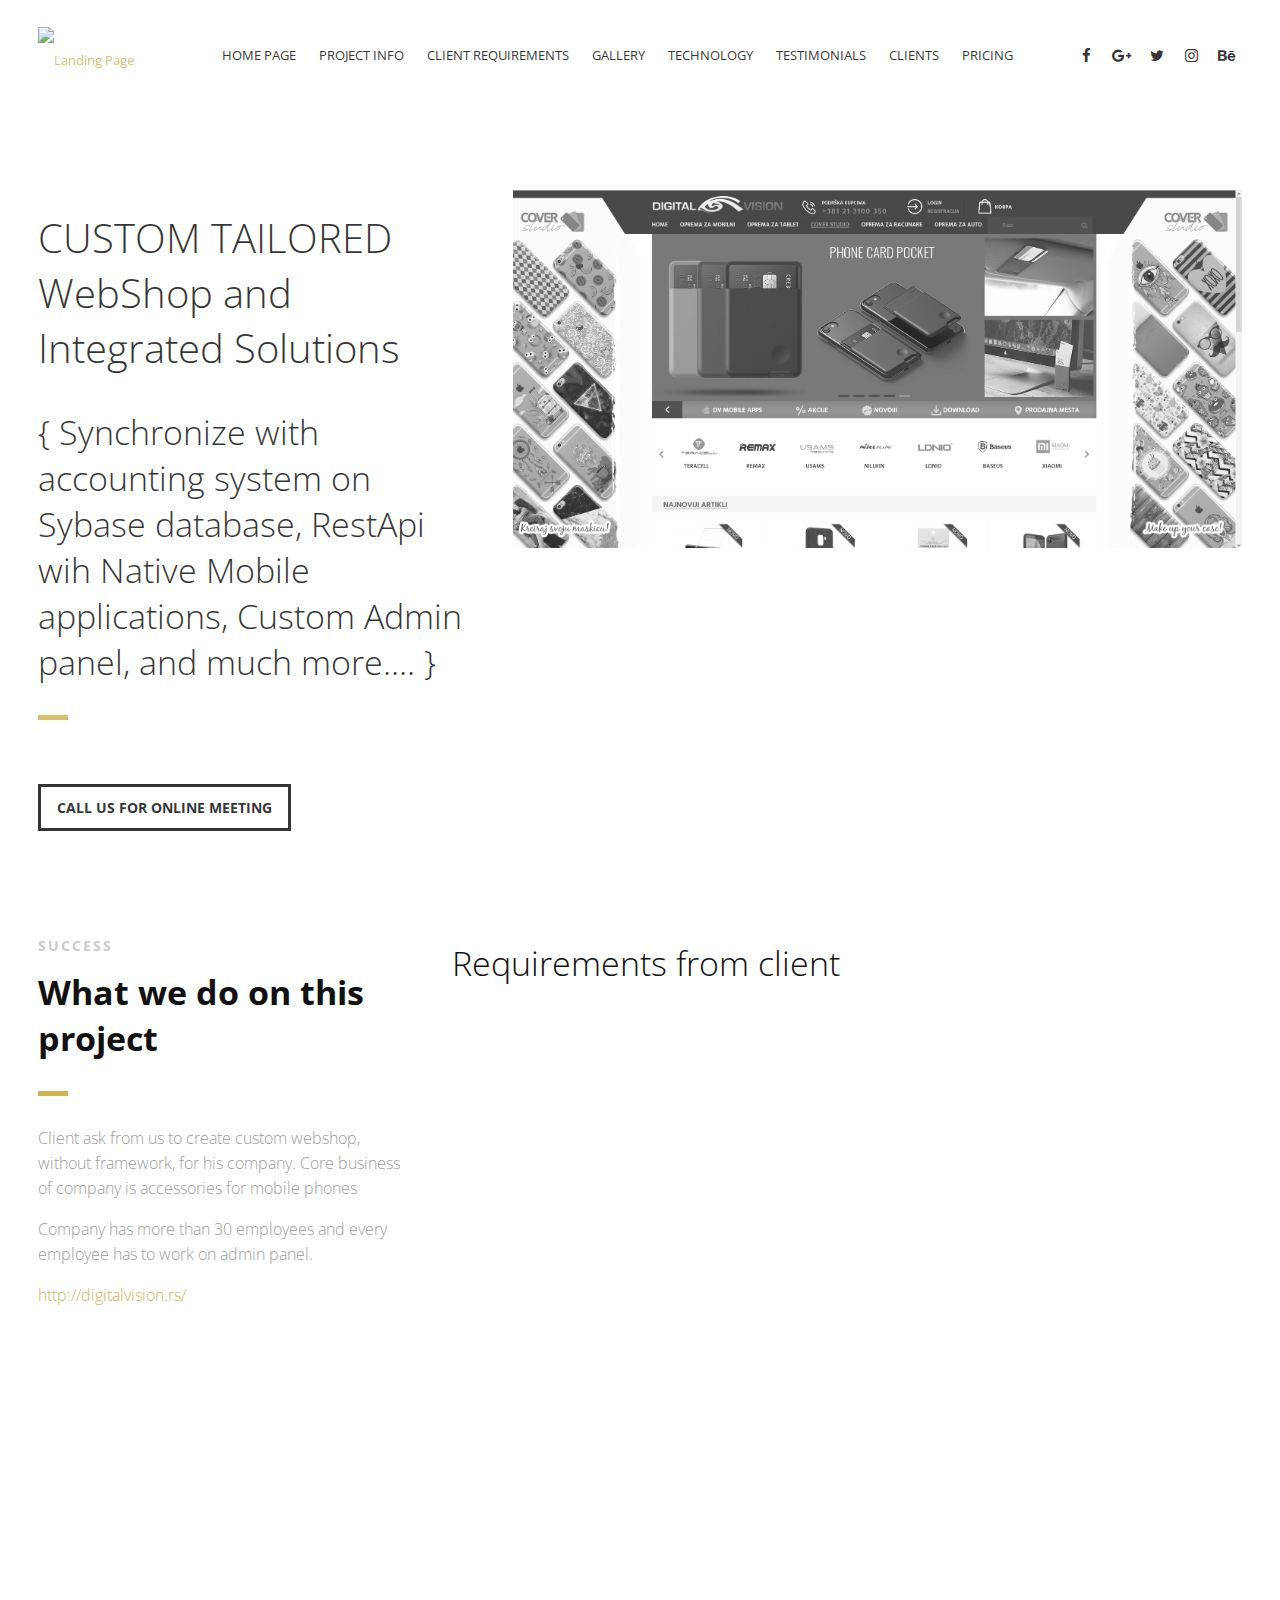
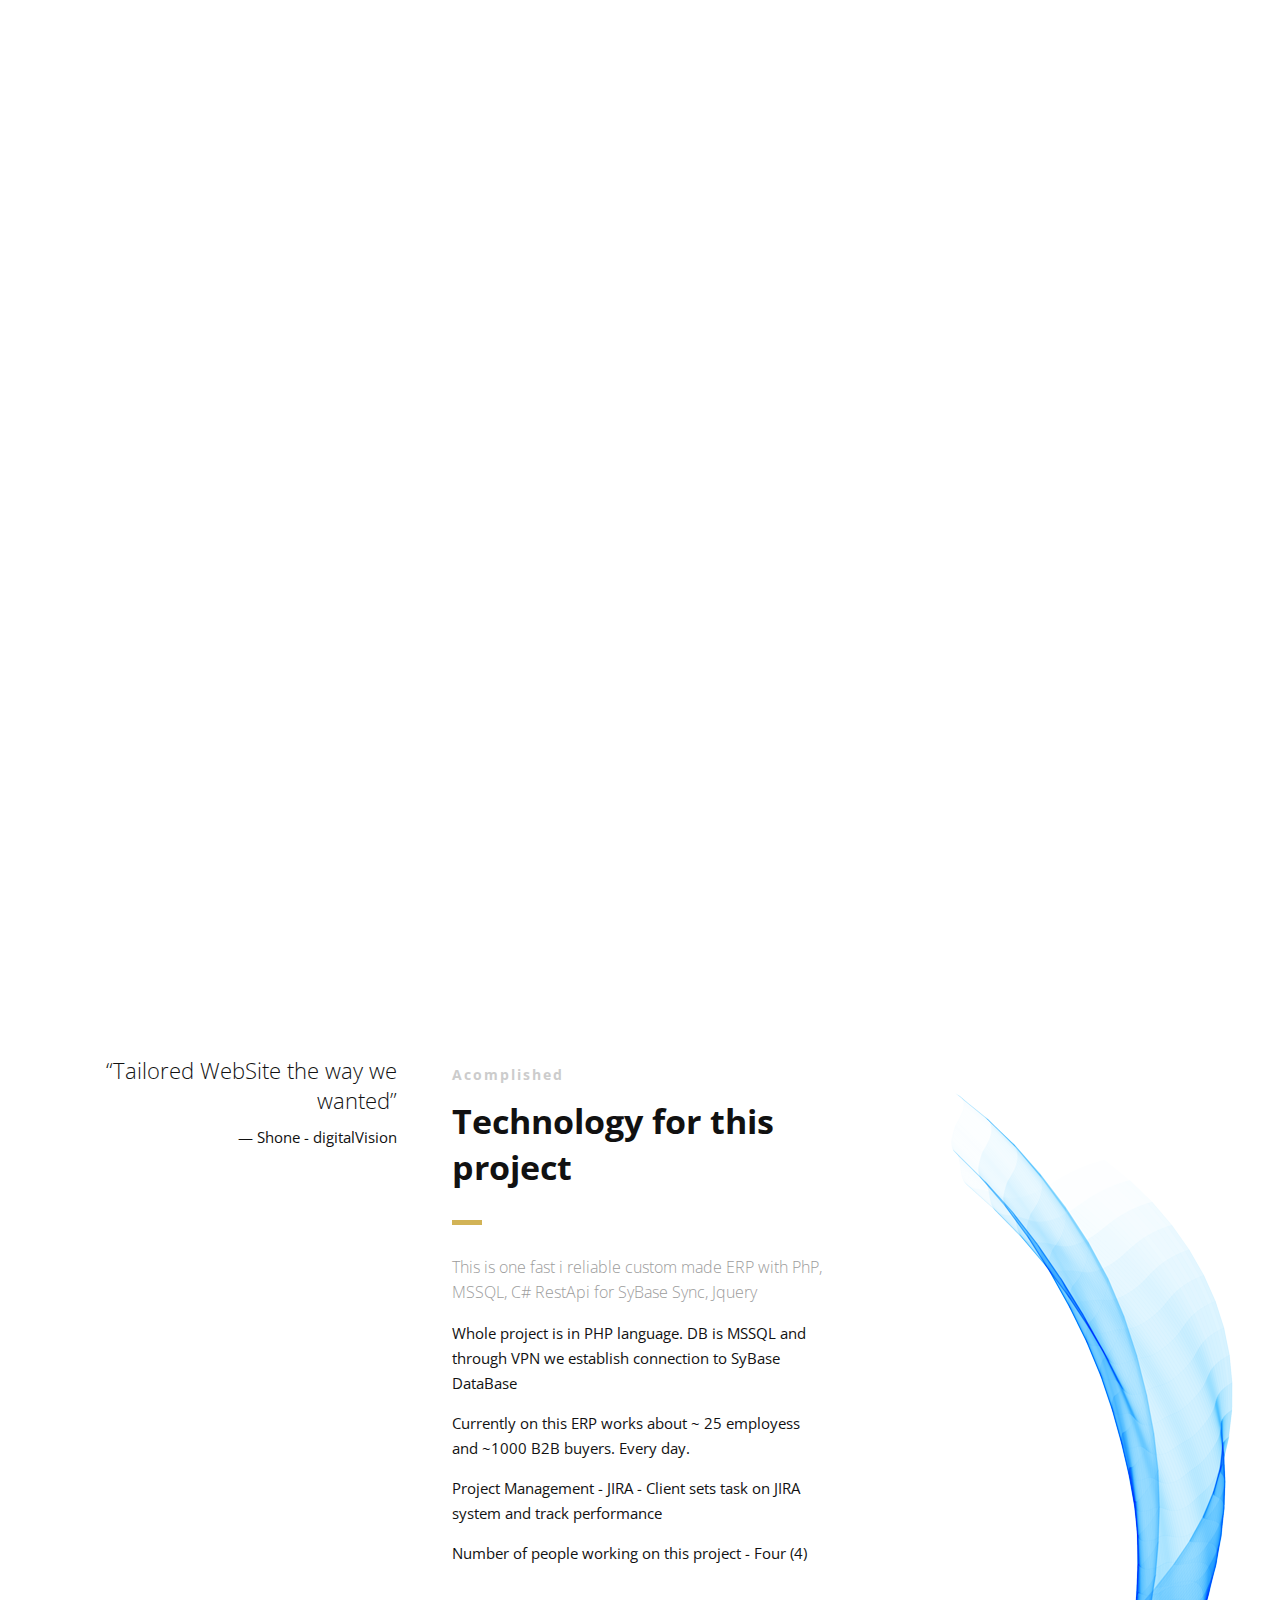
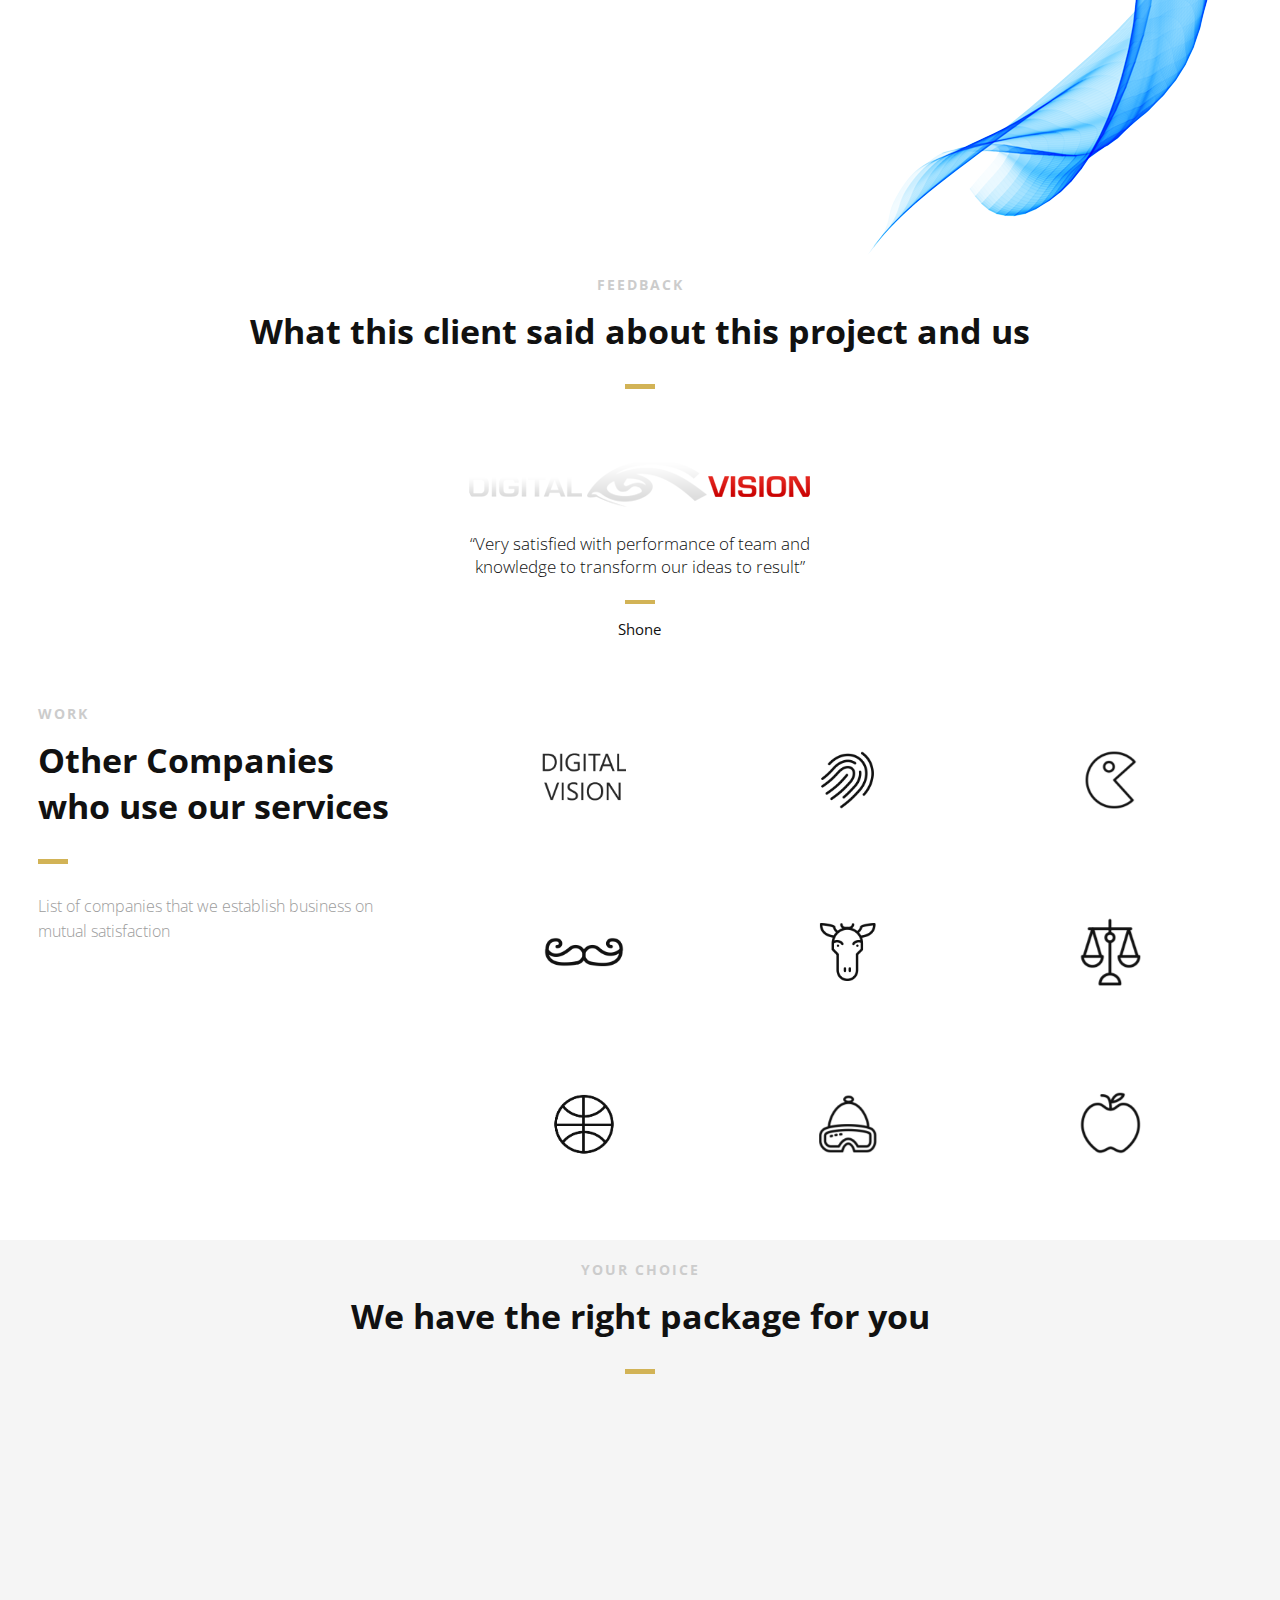
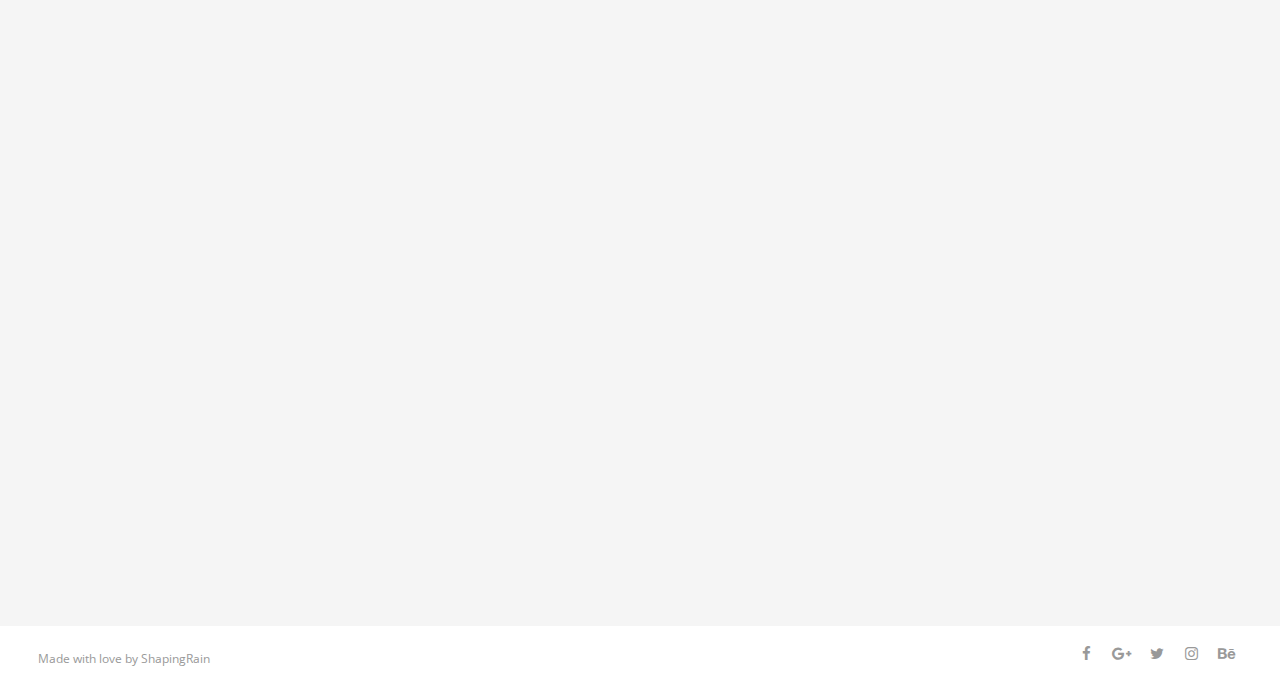
==== commit f8d18296: "Change to tridan.rs" ====
--- a/detailview/index.html
+++ b/detailview/index.html
@@ -4,7 +4,7 @@
     <meta charset="UTF-8">
 
     <!--Page Title-->
-    <title>BeoDigital.Tech - Custom Tailored Web Solutions</title>
+    <title>tridan.rs - Custom Tailored Web Solutions</title>
 
     <!--Meta Keywords and Description-->
     <meta name="keywords" content="">
@@ -429,8 +429,8 @@
 
                 <div class="col-2-3">
 
-                    <a href="#" class="col-3">
-                        <img src="images/company-images/company-logo1.png" alt="Company"/>
+                    <a href="/detailview/digitalvision.php" class="col-3">
+                        <img src="images/company-images/company-logo-digital-vision.png" alt="Company"/>
 
                         <div class="client-overlay"><span>Tree</span></div>
                     </a>
--- a/detailview/css/style.css
+++ b/detailview/css/style.css
@@ -2340,3 +2340,9 @@
 margin: 0 0 0 15px;
 }
 
+.introduction ul li {
+    list-style:  none;
+}
+#services ul li {
+    list-style:  none;
+}